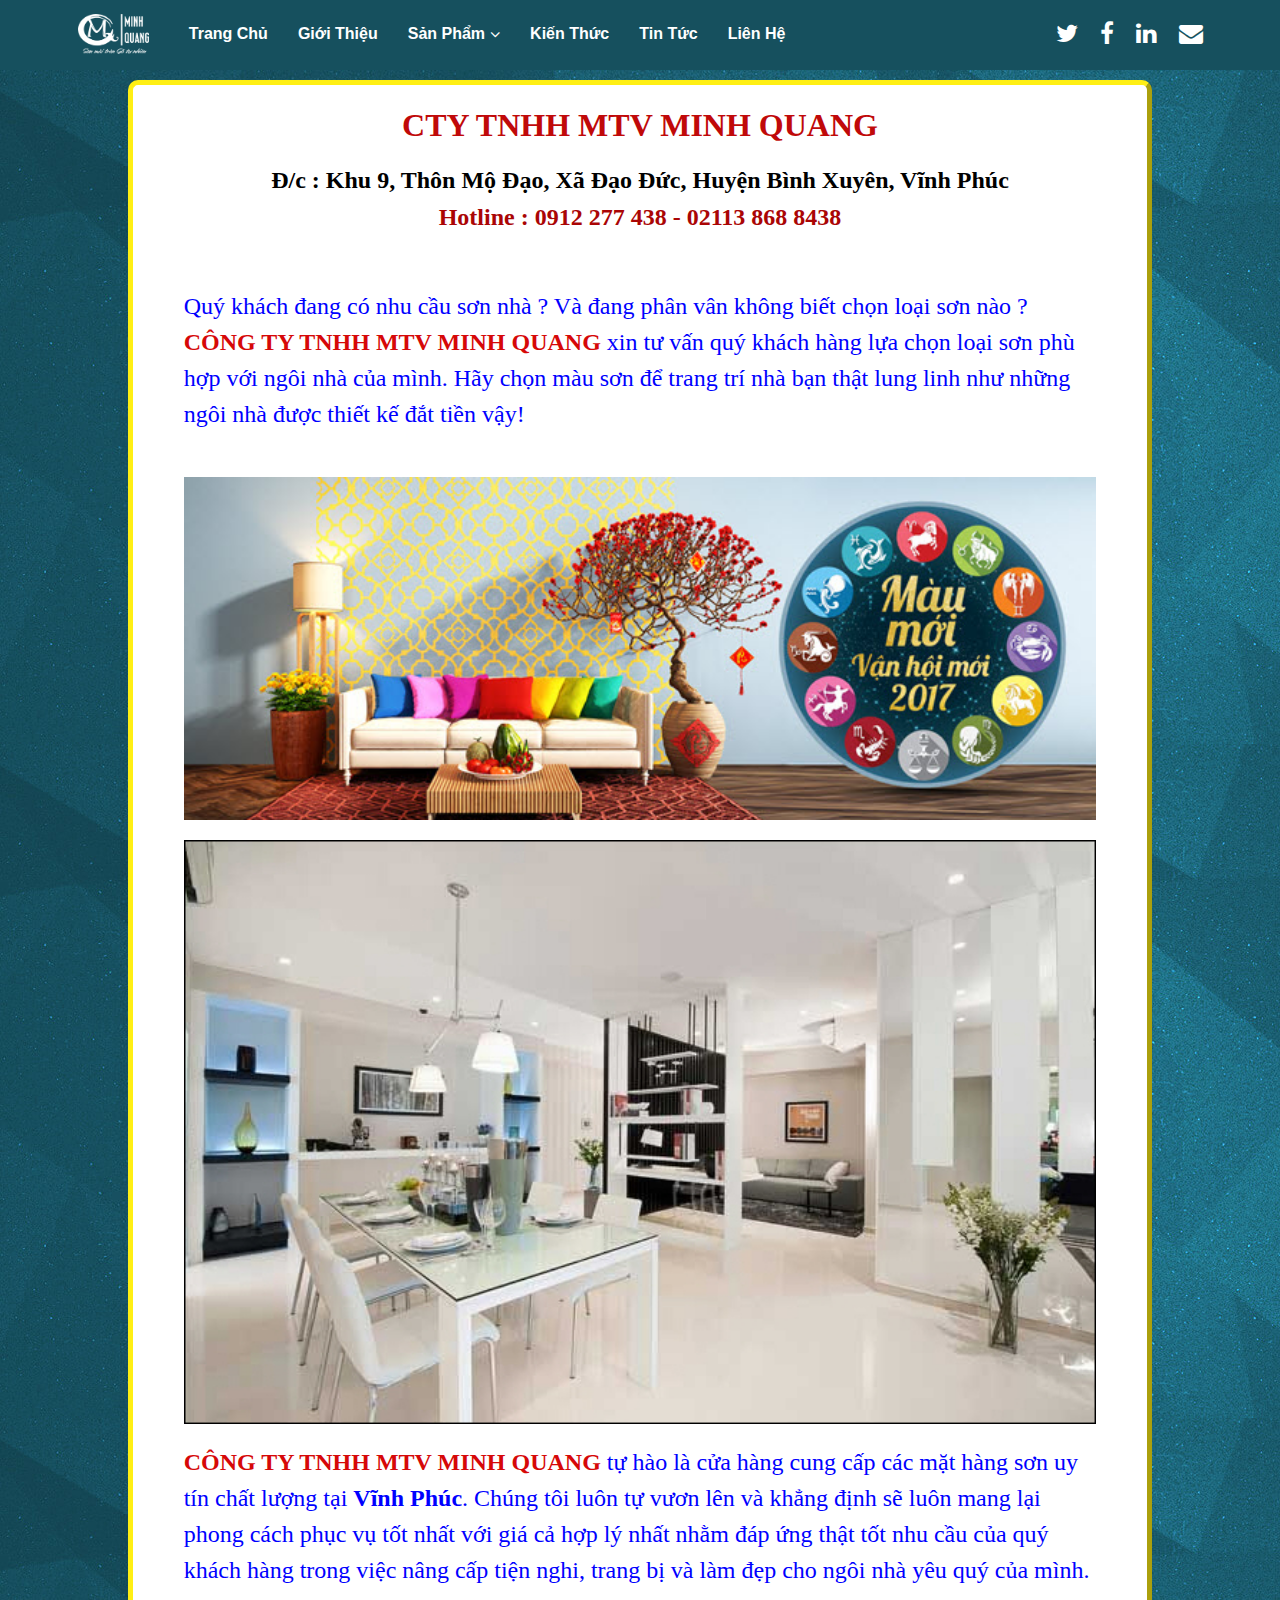
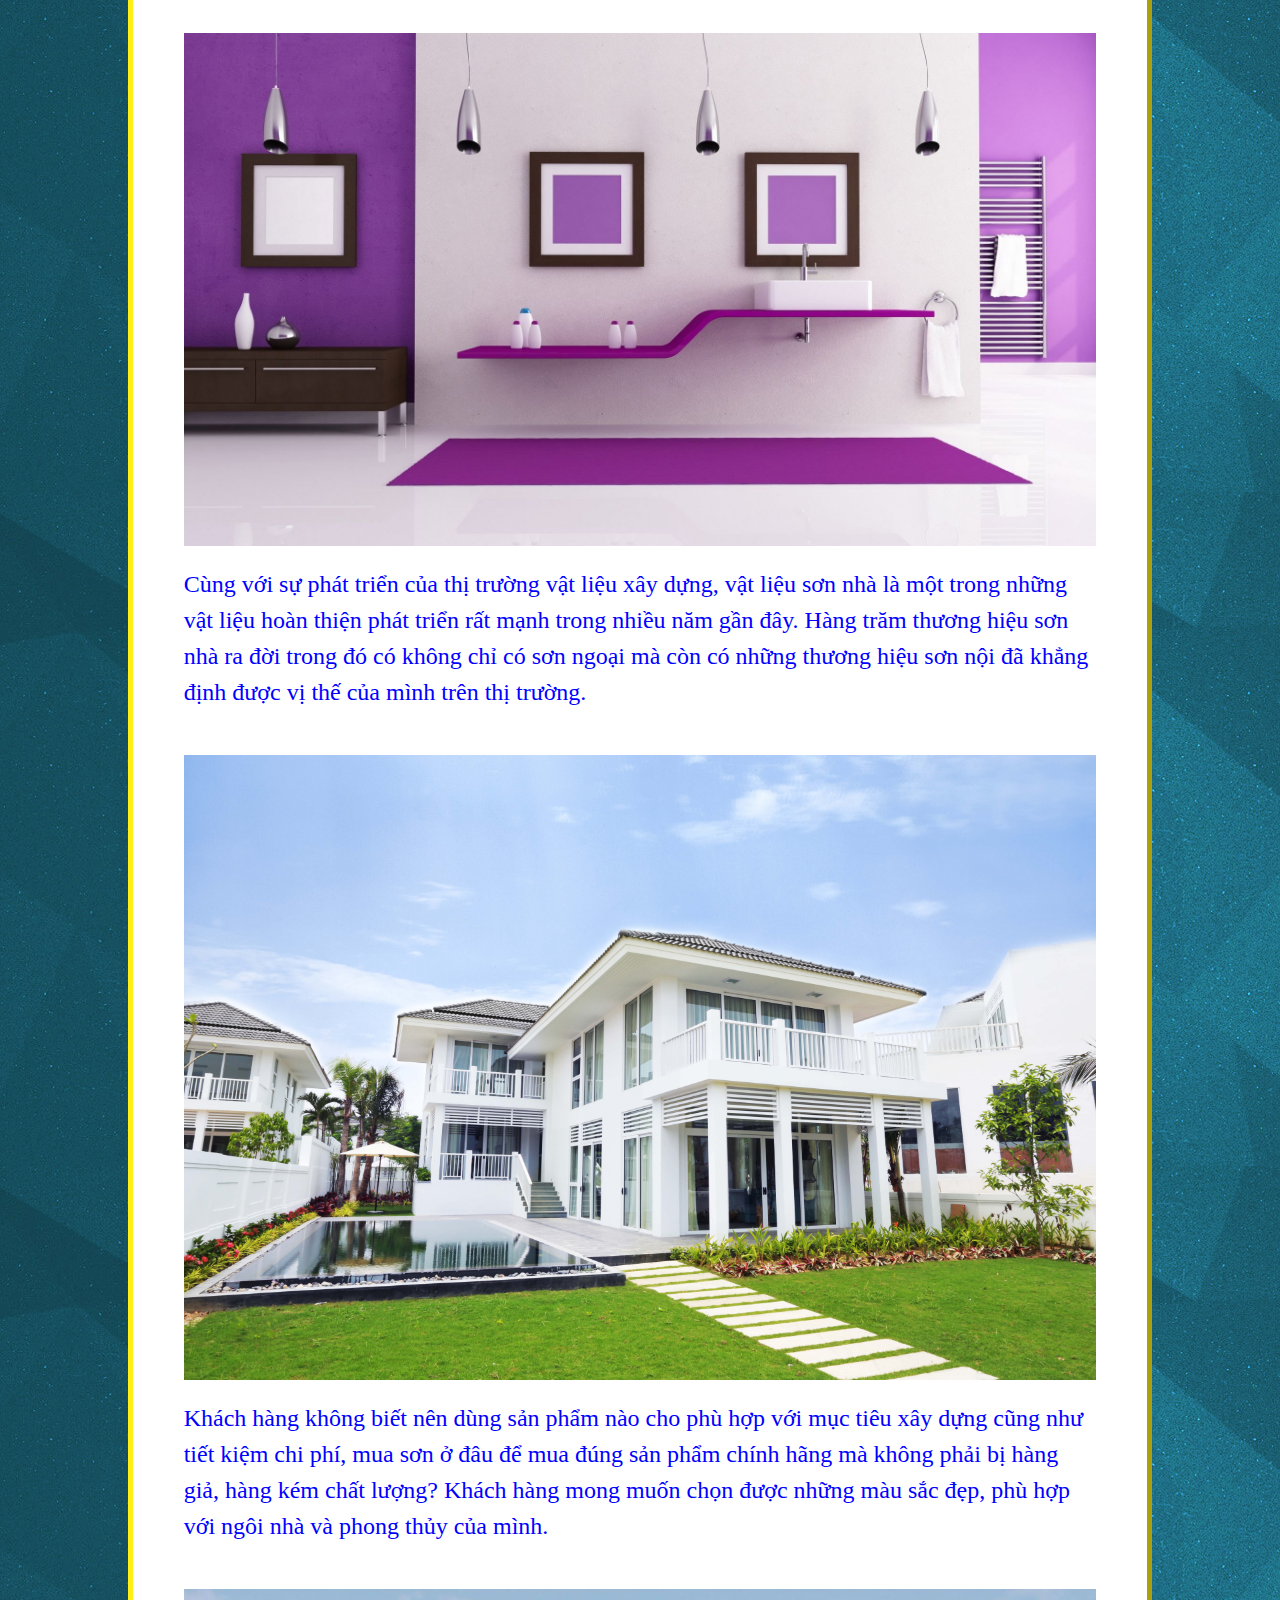
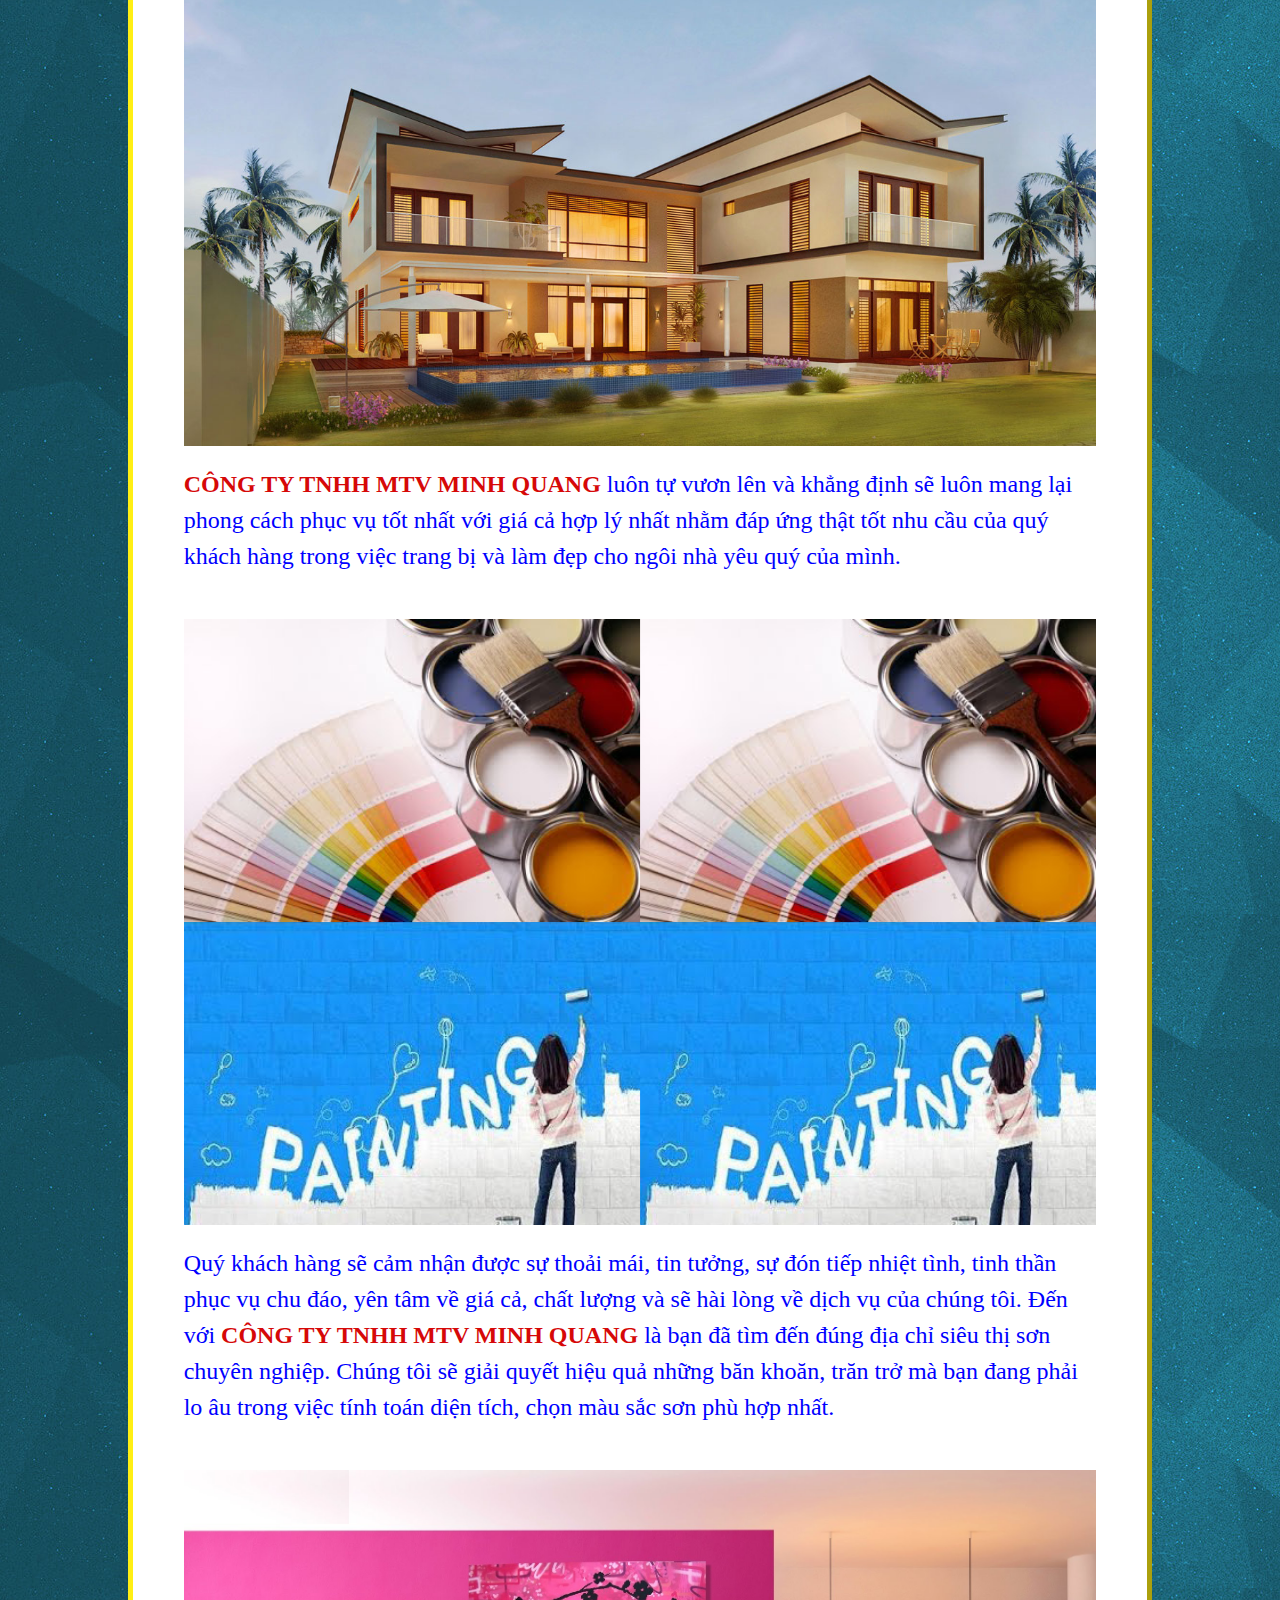
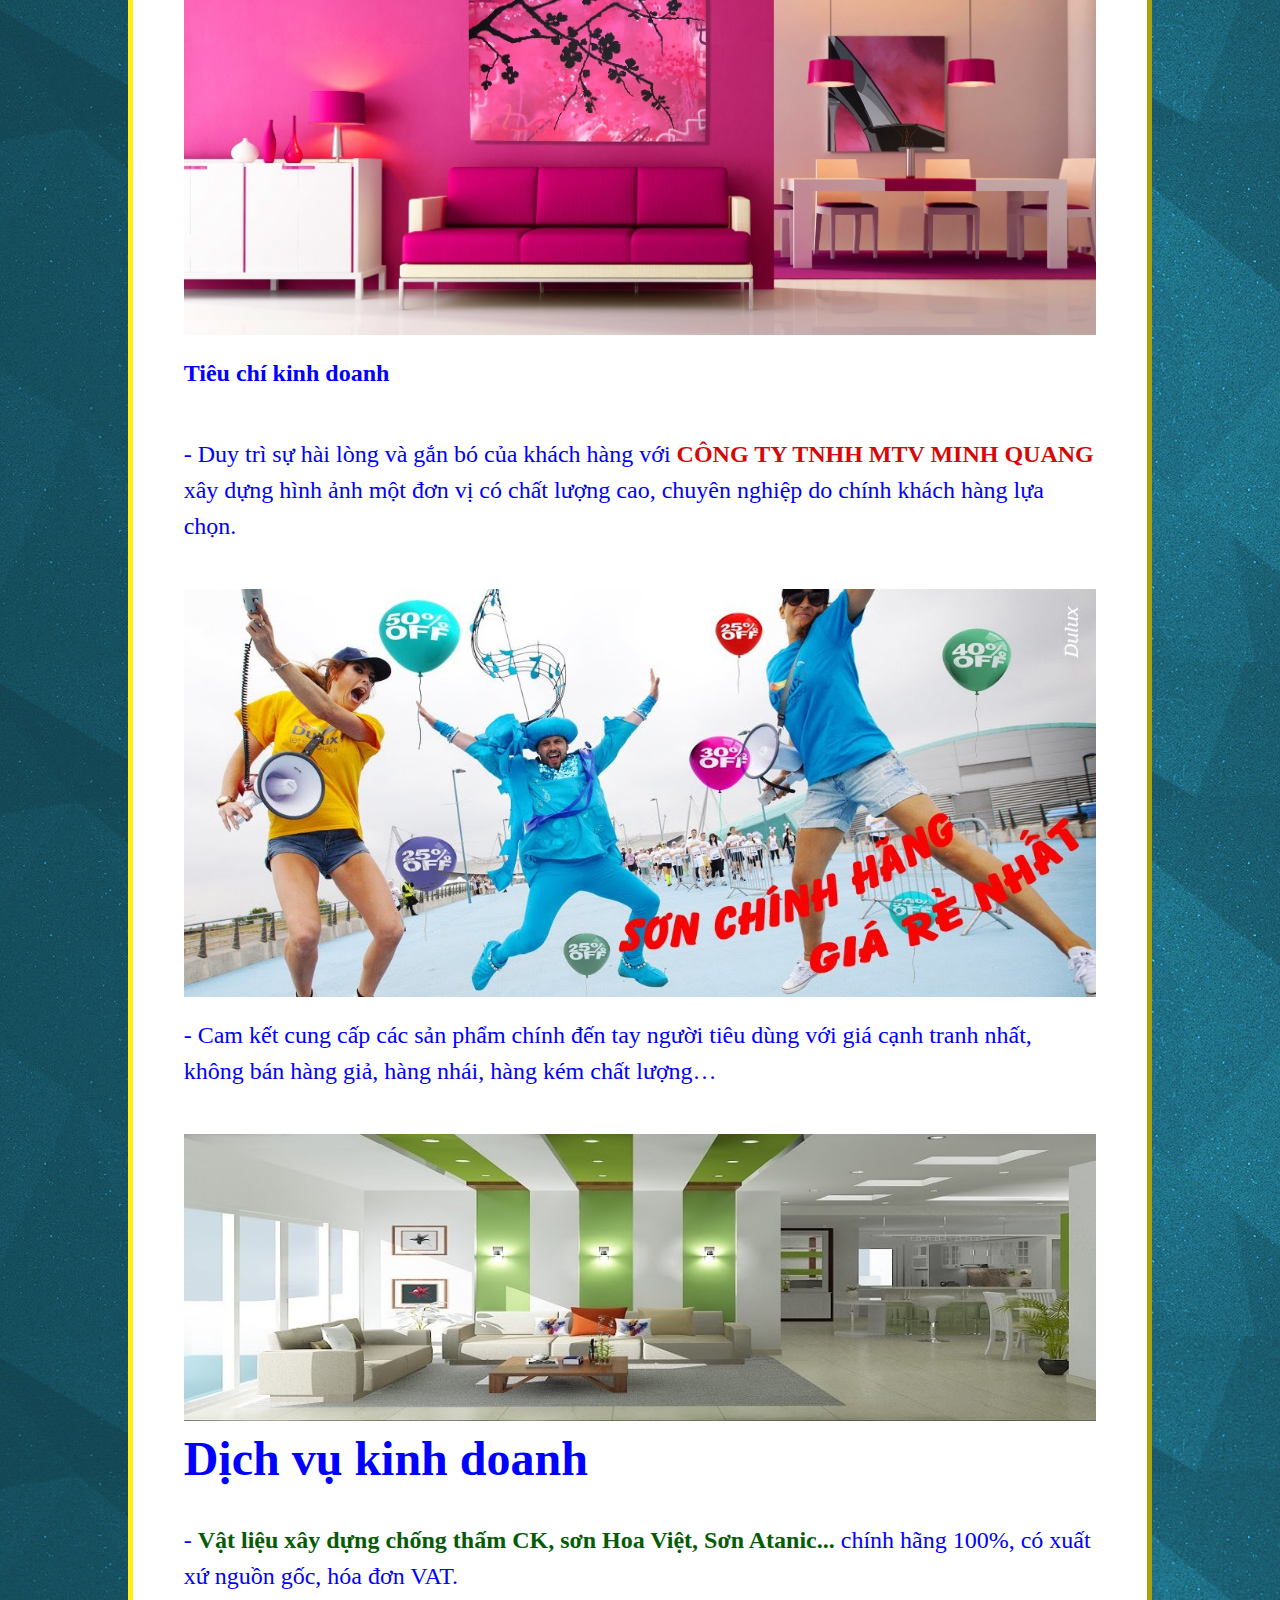
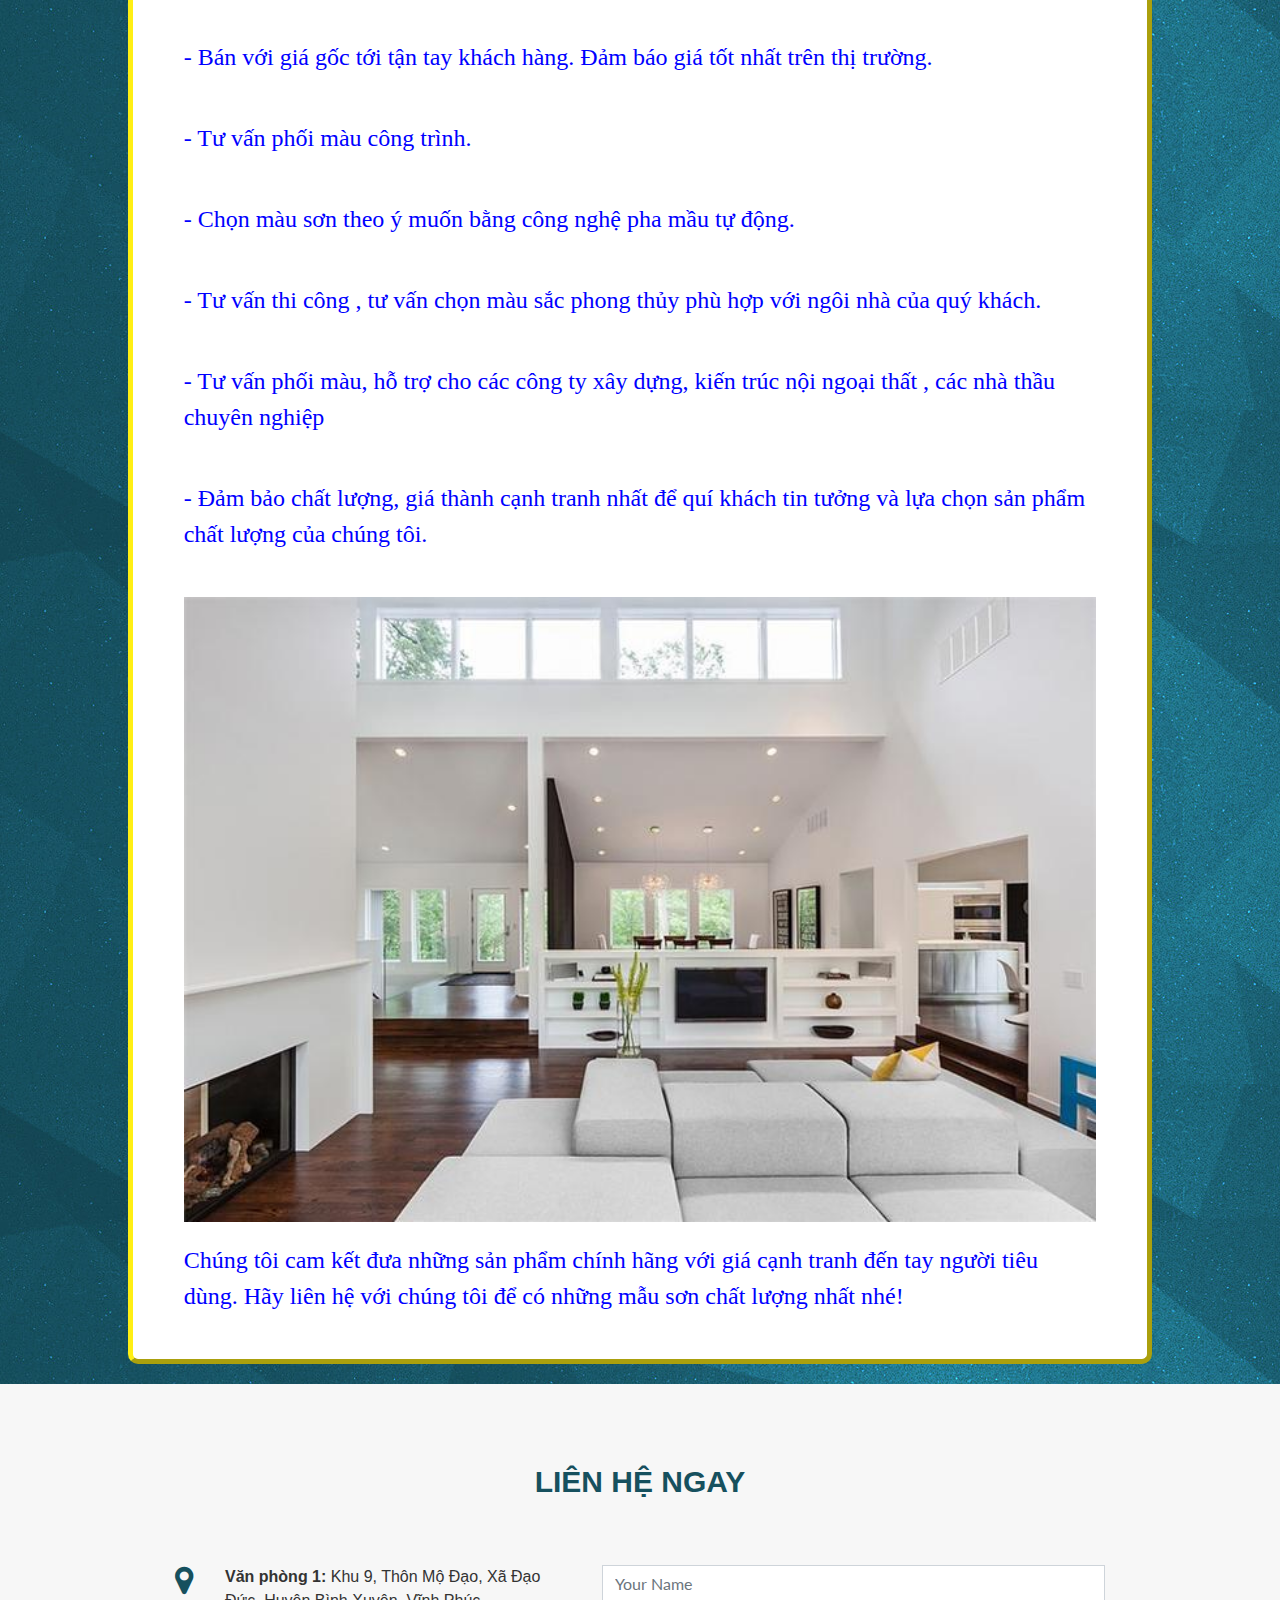
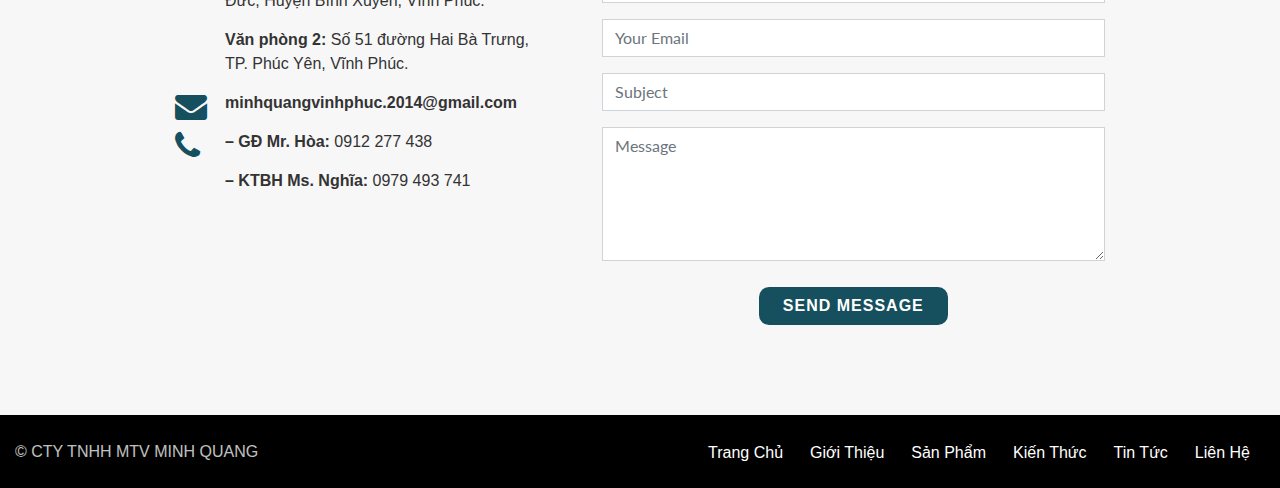
==== about.html @ cf02fd78 "first commit" ====
<!DOCTYPE html>
<html lang="en">

<head>
    <meta charset="utf-8">
    <title>Sơn Minh Quang</title>
    <link rel="shortcut icon" href="img/logo.png">
    <meta content="width=device-width, initial-scale=1.0" name="viewport">
    <meta content="" name="keywords">
    <meta content="" name="description">

    <!-- Facebook Opengraph integration: https://developers.facebook.com/docs/sharing/opengraph -->
    <meta property="og:title" content="">
    <meta property="og:image" content="">
    <meta property="og:url" content="">
    <meta property="og:site_name" content="">
    <meta property="og:description" content="">

    <!-- Twitter Cards integration: https://dev.twitter.com/cards/  -->
    <meta name="twitter:card" content="summary">
    <meta name="twitter:site" content="">
    <meta name="twitter:title" content="">
    <meta name="twitter:description" content="">
    <meta name="twitter:image" content="">

    <!-- Google Fonts -->
    <!-- <link href="https://fonts.googleapis.com/css?family=Raleway:400,500,700|Roboto:400,900" rel="stylesheet"> -->

    <!-- Bootstrap CSS File -->
    <link href="lib/bootstrap/css/bootstrap.min.css" rel="stylesheet">

    <!-- Libraries CSS Files -->
    <link href="lib/font-awesome/css/font-awesome.min.css" rel="stylesheet">


    <!-- Main Stylesheet File -->
    <link href="css/style.css" rel="stylesheet">
    <link rel="stylesheet" type="text/css" href="css/normalize.css" />
    <link rel="stylesheet" type="text/css" href="css/demo.css" />
    <link rel="stylesheet" type="text/css" href="css/component.css" />
    <script src="js/modernizr.custom.25376.js"></script>

    <!-- =======================================================
    Theme Name: Bell
    Theme URL: https://bootstrapmade.com/bell-free-bootstrap-4-template/
    Author: BootstrapMade.com
    Author URL: https://bootstrapmade.com
  ======================================================= -->
</head>

<body>
    <!-- Header -->
    <section id="ssheader" style="padding: 0">
        <header id="header">
            <div class="container">

                <div id="logo" class="pull-left" style="padding-left: 5%">
                    <a href="index.html">
                        <img src="img/logo-nav.png" alt="" title="" /></img>
                    </a>
                    <!-- Uncomment below if you prefer to use a text image -->
                    <!--<h1><a href="#hero">Bell</a></h1>-->
                </div>

                <nav id="nav-menu-container">
                    <ul class="nav-menu">
                        <li>
                            <a href="index.html">Trang Chủ</a>
                        </li>
                        <li>
                            <a href="about.html">Giới Thiệu</a>
                        </li>
                        <!-- <li>
                        <a href="#portfolio">Portfolio</a>
                      </li> -->
                        <li class="menu-has-children">
                            <a href="">Sản Phẩm</a>
                            <ul>
                                <li>
                                    <a href="product.html#sika">Sơn Chống Thấm Sika</a>
                                  </li>
                                  <li>
                                    <a href="product.html#sonhv">Sơn Hoa Việt</a>
                                  </li>
                                  <li>
                                    <a href="product.html#sonatanic">Sơn Atanic</a>
                                  </li>
                                <li>
                                    <a href="#">Sơn Mài</a>
                                </li>
                            </ul>
                        </li>
                        <li>
                            <a href="#contact">Kiến Thức</a>
                        </li>
                        <li>
                            <a href="#contact">Tin Tức</a>
                        </li>
                        <li>
                            <a href="#contact">Liên Hệ</a>
                        </li>
                    </ul>
                </nav>
                <!-- #nav-menu-container -->

                <nav class="nav social-nav pull-right d-none d-lg-inline" style="padding-right: 5%">
                    <a href="#">
                        <i class="fa fa-twitter"></i>
                    </a>
                    <a href="#">
                        <i class="fa fa-facebook"></i>
                    </a>
                    <a href="#">
                        <i class="fa fa-linkedin"></i>
                    </a>
                    <a href="#">
                        <i class="fa fa-envelope"></i>
                    </a>
                </nav>
            </div>
        </header>
        <!-- #header -->
    </section>
    <!-- About -->
    <div class="block bg-primary block-pd-lg block-bg-overlay text-center" data-bg-img="img/parallax-bg.jpg" data-settings='{"stellar-background-ratio": 0.6}'
        data-toggle="parallax-bg" style="padding-top: 10px;">
        <div class="container" style="padding: 0 10%">
            <div class="content-about">
                <h1>CTY TNHH MTV MINH QUANG</h1>
                <h3>Đ/c : Khu 9, Thôn Mộ Đạo, Xã Đạo Đức, Huyện Bình Xuyên, Vĩnh Phúc</h3>
                <h3 style="color: rgb(170, 5, 5); font-weight: bold">Hotline : 0912 277 438 - 02113 868 8438</h3>
                <br>
                <br>
                <div style="text-align: left; margin: 0 5%">
                    <p class="about-p">Quý khách đang có nhu cầu sơn nhà ? Và đang phân vân không biết chọn loại sơn nào ?
                        <span class="redcom">CÔNG TY TNHH MTV MINH QUANG</span> xin tư vấn quý khách hàng lựa chọn loại sơn phù hợp với ngôi nhà
                        của mình. Hãy chọn màu sơn để trang trí nhà bạn thật lung linh như những ngôi nhà được thiết kế đắt
                        tiền vậy!
                    </p>
                    <img src="img/about-1.jpg" alt="" width="100%">
                    <img src="img/about-2.jpg" alt="" width="100%">
                    <p class="about-p">
                        <span class="redcom">CÔNG TY TNHH MTV MINH QUANG</span> tự hào là cửa hàng cung cấp các mặt hàng sơn uy tín chất lượng
                        tại
                        <span style="font-weight: bold">Vĩnh Phúc</span>. Chúng tôi luôn tự vươn lên và khẳng định sẽ luôn mang lại phong cách phục vụ tốt
                        nhất với giá cả hợp lý nhất nhằm đáp ứng thật tốt nhu cầu của quý khách hàng trong việc nâng cấp
                        tiện nghi, trang bị và làm đẹp cho ngôi nhà yêu quý của mình.
                    </p>
                    <img src="img/about-3.jpg" alt="" width="100%">
                    <p class="about-p">Cùng với sự phát triển của thị trường vật liệu xây dựng, vật liệu sơn nhà là một trong những vật liệu
                        hoàn thiện phát triển rất mạnh trong nhiều năm gần đây. Hàng trăm thương hiệu sơn nhà ra đời trong
                        đó có không chỉ có sơn ngoại mà còn có những thương hiệu sơn nội đã khẳng định được vị thế của m­­ình
                        trên thị trường.
                    </p>
                    <img src="img/about-4.jpg" alt="" width="100%">
                    <p class="about-p">Khách hàng không biết nên dùng sản phẩm nào cho phù hợp với mục tiêu xây dựng cũng như tiết kiệm chi
                        phí, mua sơn ở đâu để mua đúng sản phẩm chính hãng mà không phải bị hàng giả, hàng kém chất lượng?
                        Khách hàng mong muốn chọn được những màu sắc đẹp, phù hợp với ngôi nhà và phong thủy của mình.
                    </p>
                    <img src="img/about-5.jpg" alt="" width="100%">
                    <p class="about-p">
                        <span class="redcom">CÔNG TY TNHH MTV MINH QUANG</span> luôn tự vươn lên và khẳng định sẽ luôn mang lại phong cách phục
                        vụ tốt nhất với giá cả hợp lý nhất nhằm đáp ứng thật tốt nhu cầu của quý khách hàng trong việc trang
                        bị và làm đẹp cho ngôi nhà yêu quý của mình.
                    </p>
                    <img src="img/about-6.jpg" alt="" width="100%">
                    <p class="about-p">Quý khách hàng sẽ cảm nhận được sự thoải mái, tin tưởng, sự đón tiếp nhiệt tình, tinh thần phục vụ chu
                        đáo, yên tâm về giá cả, chất lượng và sẽ hài lòng về dịch vụ của chúng tôi. Đến với
                        <span class="redcom">CÔNG TY TNHH MTV MINH QUANG</span> là bạn đã tìm đến đúng địa chỉ siêu thị sơn chuyên nghiệp. Chúng
                        tôi sẽ giải quyết hiệu quả những băn khoăn, trăn trở mà bạn đang phải lo âu trong việc tính toán
                        diện tích, chọn màu sắc sơn phù hợp nhất.
                    </p>
                    <img src="img/about-7.jpg" alt="" width="100%">
                    <p class="about-p" style="font-weight: bold">Tiêu chí kinh doanh</p>
                    <p class="about-p">- Duy trì sự hài lòng và gắn bó của khách hàng với
                        <span class="redcom">CÔNG TY TNHH MTV MINH QUANG</span>
                        xây dựng hình ảnh một đơn vị có chất lượng cao, chuyên nghiệp do chính khách hàng lựa chọn.
                    </p>
                    <img src="img/about-8.jpg" alt="" width="100%">
                    <p class="about-p">- Cam kết cung cấp các sản phẩm chính đến tay người tiêu dùng với giá cạnh tranh nhất, không bán hàng
                        giả, hàng nhái, hàng kém chất lượng…
                    </p>
                    <img src="img/about-9.jpg" alt="" width="100%">
                    <p class="about-p" style="font-weight: bold; font-size: 3em">Dịch vụ kinh doanh</p>
                    <p class="about-p">-
                        <span style="font-weight: bold; color: rgb(5, 92, 5)">Vật liệu xây dựng chống thấm CK, sơn Hoa Việt, Sơn Atanic...</span>
                        chính hãng 100%, có xuất xứ nguồn gốc, hóa đơn VAT.
                    </p>
                    <p class="about-p">- Bán với giá gốc tới tận tay khách hàng. Đảm báo giá tốt nhất trên thị trường.</p>
                    <p class="about-p">- Tư vấn phối màu công trình.</p>
                    <p class="about-p">- Chọn màu sơn theo ý muốn bằng công nghệ pha mầu tự động.</p>
                    <p class="about-p">- Tư vấn thi công , tư vấn chọn màu sắc phong thủy phù hợp với ngôi nhà của quý khách.</p>
                    <p class="about-p">- Tư vấn phối màu, hỗ trợ cho các công ty xây dựng, kiến trúc nội ngoại thất , các nhà thầu chuyên nghiệp</p>
                    <p class="about-p">- Đảm bảo chất lượng, giá thành cạnh tranh nhất để quí khách tin tưởng và lựa chọn sản phẩm chất lượng
                        của chúng tôi.</p>
                    <img src="img/about-10.jpg" alt="" width="100%">
                    <p class="about-p">Chúng tôi cam kết đưa những sản phẩm chính hãng với giá cạnh tranh đến tay người tiêu dùng. Hãy liên
                        hệ với chúng tôi để có những mẫu sơn chất lượng nhất nhé!
                    </p>
                </div>
            </div>
        </div>
    </div>
    <section id="contact">
        <div class="container">
            <div class="row">
                <div class="col-md-12 text-center">
                    <h2 class="section-title">LIÊN HỆ NGAY</h2>
                </div>
            </div>

            <div class="row justify-content-center">
                <div class="col-lg-4 col-md-4">
                    <div class="info">
                        <div>
                            <i class="fa fa-map-marker"></i>
                            <p>
                                <span style="font-weight: bold">Văn phòng 1:</span> Khu 9, Thôn Mộ Đạo, Xã Đạo Đức, Huyện Bình Xuyên, Vĩnh Phúc.</p>
                            <p>
                                <span style="font-weight: bold">Văn phòng 2:</span> Số 51 đường Hai Bà Trưng,
                                <br>TP. Phúc Yên, Vĩnh Phúc.</p>
                        </div>
                        <div>
                            <i class="fa fa-envelope"></i>
                            <p style="font-weight: bold">minhquangvinhphuc.2014@gmail.com</p>
                        </div>
                        <div>
                            <i class="fa fa-phone"></i>
                            <p>
                                <span style="font-weight: bold">– GĐ Mr. Hòa:</span> 0912 277 438</p>
                            <p>
                                <span style="font-weight: bold">– KTBH Ms. Nghĩa:</span> 0979 493 741</p>
                        </div>
                    </div>
                </div>

                <div class="col-lg-5 col-md-8">
                    <div class="form">
                        <div id="sendmessage">Your message has been sent. Thank you!</div>
                        <div id="errormessage"></div>
                        <form action="" method="post" role="form" class="contactForm">
                            <div class="form-group">
                                <input type="text" name="name" class="form-control" id="name" placeholder="Your Name" data-rule="minlen:4" data-msg="Please enter at least 4 chars"
                                />
                                <div class="validation"></div>
                            </div>
                            <div class="form-group">
                                <input type="email" class="form-control" name="email" id="email" placeholder="Your Email" data-rule="email" data-msg="Please enter a valid email"
                                />
                                <div class="validation"></div>
                            </div>
                            <div class="form-group">
                                <input type="text" class="form-control" name="subject" id="subject" placeholder="Subject" data-rule="minlen:4" data-msg="Please enter at least 8 chars of subject"
                                />
                                <div class="validation"></div>
                            </div>
                            <div class="form-group">
                                <textarea class="form-control" name="message" rows="5" data-rule="required" data-msg="Please write something for us" placeholder="Message"></textarea>
                                <div class="validation"></div>
                            </div>
                            <div class="text-center">
                                <button type="submit">Send Message</button>
                            </div>
                        </form>
                    </div>
                </div>
            </div>
        </div>
    </section>

    <footer class="site-footer">
        <div class="bottom">
            <div class="container">
                <div class="row">

                    <div class="col-lg-6 col-xs-12 text-lg-left text-center">
                        <p class="copyright-text">
                            © CTY TNHH MTV MINH QUANG
                        </p>
                    </div>

                    <div class="col-lg-6 col-xs-12 text-lg-right text-center">
                        <ul class="list-inline">
                            <li class="list-inline-item">
                                <a href="index.html">Trang Chủ</a>
                            </li>

                            <li class="list-inline-item">
                                <a href="about.html">Giới Thiệu</a>
                            </li>

                            <li class="list-inline-item">
                                <a href="#features">Sản Phẩm</a>
                            </li>

                            <li class="list-inline-item">
                                <a href="#awards">Kiến Thức</a>
                            </li>

                            <li class="list-inline-item">
                                <a href="#contact">Tin Tức</a>
                            </li>

                            <li class="list-inline-item">
                                <a href="#contact">Liên Hệ</a>
                            </li>
                        </ul>
                    </div>

                </div>
            </div>
        </div>
    </footer>
    <a class="scrolltop" href="#">
        <span class="fa fa-angle-up"></span>
    </a>


    <!-- Required JavaScript Libraries -->
    <script src="lib/jquery/jquery.min.js"></script>
    <script src="lib/jquery/jquery-migrate.min.js"></script>
    <script src="lib/superfish/hoverIntent.js"></script>
    <script src="lib/superfish/superfish.min.js"></script>
    <!-- <script src="lib/tether/js/tether.min.js"></script>
    <script src="lib/stellar/stellar.min.js"></script>
    <script src="lib/bootstrap/js/bootstrap.bundle.min.js"></script>
    <script src="lib/counterup/counterup.min.js"></script>
    <script src="lib/waypoints/waypoints.min.js"></script>
    <script src="lib/easing/easing.js"></script> -->
    <script src="lib/stickyjs/sticky.js"></script>
    <script src="lib/parallax/parallax.js"></script>
    <script src="lib/lockfixed/lockfixed.min.js"></script>

    <!-- Template Specisifc Custom Javascript File -->
    <script src="js/custom.js"></script>
    <script src="js/classie.js"></script>
    <script src="js/menu.js"></script>

    <script src="contactform/contactform.js"></script>

</body>

</html>
---- css/style.css ----
/*
    Theme Name: Bell
    Theme URL: https://bootstrapmade.com/bell-free-bootstrap-4-template/
    Author: BootstrapMade.com
    Author URL: https://bootstrapmade.com
*/

/* Phuc code */
/* Sản phẩm */
.portfolio-item {
  display: block;
  position: relative;
  overflow: hidden;
  max-width: 530px;
  margin: auto auto 1rem;
}

.portfolio-item .caption {
  display: flex;
  height: 100%;
  width: 100%;
  background-color: rgba(33, 37, 41, 0.2);
  position: absolute;
  top: 0;
  bottom: 0;
  z-index: 1;
}

.portfolio-item .caption .caption-content {
  color: #fff;
  margin: auto 2rem 2rem;
}

.portfolio-item .caption .caption-content h2 {
  font-size: 0.8rem;
  text-transform: uppercase;
}

.portfolio-item .caption .caption-content p {
  font-weight: 300;
  font-size: 1.2rem;
}

@media (min-width: 992px) {
  .portfolio-item {
    max-width: none;
    margin: 0;
  }
  .portfolio-item .caption {
    -webkit-transition: -webkit-clip-path 0.25s ease-out, background-color 0.7s;
    -webkit-clip-path: inset(0px);
    clip-path: inset(0px);
  }
  .portfolio-item .caption .caption-content {
    transition: opacity 0.25s;
    margin-left: 5rem;
    margin-right: 5rem;
    margin-bottom: 5rem;
  }
  .portfolio-item img {
    -webkit-transition: -webkit-clip-path 0.25s ease-out;
    -webkit-clip-path: inset(-1px);
    clip-path: inset(-1px);
  }
  .portfolio-item:hover img {
    -webkit-clip-path: inset(2rem);
    clip-path: inset(2rem);
  }
  .portfolio-item:hover .caption {
    background-color: rgba(22, 80, 94, 0.7);
    -webkit-clip-path: inset(2rem);
    clip-path: inset(2rem);
  }
}

.nav-menu li a{
  font-weight: bold;
  font-size: 1em;
}

.img-responsive {
  display: block;
  height: auto;
  max-width: 100%;
}

.bg-service{
  background-color: white;
}

.service-detail{
  padding-top: 15px;
}

.spacer{padding:3em; padding-bottom:0; }

@media (max-width: 1200px) {		
	.spacer{padding: 2em;}
}

@media (max-width: 900px) {
	.spacer {padding: 1.5em 1.5em 0 1.5em;}
}

/*====================================================
                      AWARD
======================================================*/
 
#awards {
  background: rgb(239, 238, 238);
}

#award-box {
  overflow: hidden;
  position: relative;
  padding: 60px 0;
}

#award-box:before {
  content: "";
  width: 1px;
  height: 100%;
  background: #cfcdcd;
  position: absolute;
  top: 0;
  left: 50%;
}

#award-box .award {
  width: 50%;
  clear: both;
  position: relative;
}

#award-box .award:before,
#award-box .award:after {
  content: "";
  display: block;
  clear: both;
}

#award-box .award:first-child:before,
#award-box .award:last-child:before {
  content: "";
  width: 11px;
  height: 11px;
  background: #cfcdcd;
  box-sizing: content-box;
  border: 5px solid #fff;
  box-shadow: 0 0 0 2px #cfcdcd;
  position: absolute;
  top: -54px;
  right: -11px;
  transform: rotate(45deg);
}

#award-box .award:last-child:before {
  top: auto;
  bottom: -54px;
}

#award-box .award:last-child:nth-child(even):before {
  right: auto;
  left: -11px;
}

#award-box .award-icon {
  width: 24px;
  height: 24px;
  background: #fff;
  border: 1px solid #cfcdcd;
  position: absolute;
  top: 17px;
  right: -13px;
  z-index: 1;
  transform: rotate(45deg);
}

#award-box .award-icon:before {
  content: "";
  display: block;
  width: 15px;
  height: 15px;
  background: #fff;
  position: absolute;
  top: 50%;
  left: 50%;
  transform: translate(-50%, -50%);
  transition: background-color 0.2s ease 0s;
}

#award-box .award:hover .award-icon:before {
  background: #f3c300;
}

#award-box .award-content {
  width: 85%;
  padding: 18px 30px;
  background: #16505e;
  text-align: right;
  float: left;
  border: 1px solid transparent;
  position: relative;
  transition: all 0.3s ease 0s;
}

#award-box .award:hover .award-content {
  border: 1px solid #cfcdcd;
}

#award-box .award-content:before {
  content: "";
  display: block;
  width: 14px;
  height: 14px;
  background: #fff;
  border: 1px solid #cfcdcd;
  position: absolute;
  top: 21px;
  right: -7.3px;
  transform: rotate(45deg);
  transition: all 0.2s ease 0s;
}

#award-box .award:hover .award-content:before {
  background: #f3c300;
  border-color: #fff;
}

#award-box .award-content:after {
  content: "";
  width: 11%;
  height: 1px;
  background: #cfcdcd;
  position: absolute;
  top: 28px;
  right: -14%;
}

#award-box .date {
  display: block;
  font-size: 15px;
  font-weight: 600;
  color: #16505e;
  margin: 0 0 8px;
  transition: all 0.3s ease 0s;
}

#award-box .award:hover .date {
  color: #444;
}

#award-box .title {
  font-size: 18px;
  color: #fff;
  margin-top: 0;
  transition: all 0.3s ease 0s;
}

#award-box .award:hover .title {
  color: #f3c300;
}

#award-box .description {
  font-size: 16px;
  color: #777;
  line-height: 28px;
  margin-top: 8px;
}

#award-box .award:nth-child(2n),
#award-box .award:nth-child(2n) .award-content {
  float: right;
  text-align: left;
}

#award-box .award:nth-child(2n) .award-icon {
  right: 0;
  left: -12px;
}

#award-box .award:nth-child(2n) .award-content:before {
  left: -7.3px;
}

#award-box .award:nth-child(2n) .award-content:after {
  left: -14%;
}

@media only screen and (max-width: 767px) {
  #award-box {
      padding-left: 20px;
  }
  #award-box:before {
      left: 20px;
  }
  #award-box .award {
      width: 100%;
  }
  #award-box .award,
  #award-box .award-content {
      float: right;
      padding:5px;
      text-align: left;
  }
  #award-box .award:first-child:before,
  #award-box .award:last-child:nth-child(odd):before {
      right: auto;
      left: -11px;
  }
  #award-box .award-icon {
      right: 0;
      left: -12px;
  }
  #award-box .award-content:before {
      left: -7.3px;
  }
  #award-box .award-content:after {
      left: -14%;
  }
}

.middlehead{
  display: table;
	position: relative;
	background-image: url(../img/cover2.jpg);
	background-size: cover;
	/* padding: 150px 0; */
	color: #fff;
	width: 100%;
	height: 100vh;
}

.middlehead:after {
	content: '';
	z-index: 0;
	position: absolute;
	background: rgba(0, 0, 0, 0.75);
	width: 100%;
	height: 100%;
	left: 0;
	top: 0;
  }
  
  .middlehead .container {
	position: relative;
	z-index: 0;
	text-align: center;
	display: table-cell;
	vertical-align: middle;
	width: 100%;
  }

/* Phuc code */

h1, h2, h3, h4, h5, h6 {
  font-family: "Raleway", Helvetica, Arial, sans-serif;
}

p {
  line-height: 1.55;
  margin-bottom: 5px;
  color: #333;
  font-size: 500;
  font-family: Arial, sans-serif;
}

h1 {
  font-size: 62px;
  font-weight: bold;
  font-family: Arial, Helvetica, sans-serif;
}

h2 {
  font-size: 30px;
  margin-bottom: 65px;
  font-weight: bold;
}

h3 {
  font-size: 24px;
}

h4 {
  font-size: 18px;
}

/* page about */
.content-about{
  background-color: white;
  border-radius: 10px;
  border-style: outset;
  border-width: 5px;
  border-color: rgb(255, 239, 20);
  color: black;
}

.content-about h1{
  color: rgb(192, 9, 9);
  font-family: 'Times New Roman', Times, serif;
}

.content-about h3{
  font-weight: bold;
  font-family: 'Times New Roman', Times, serif;
}

.content-about .about-p{
  color: blue;
  font-size: x-large;
  line-height: 36px;
  font-family: 'Times New Roman', Times, serif;
}

.content-about img{
  display: block;
  margin: auto;
  margin-bottom: 20px;
}

.content-about .redcom{
  color: rgb(214, 8, 8); 
  font-weight: bold;
}

/* page about */

/* ==================================================
  General
  ================================================== */
a {
  -webkit-transition: 0.5s;
  -o-transition: 0.5s;
  transition: 0.5s;
}

/* ==================================================
  Elements
  ================================================== */
.btn {
  background-color: #16505e;
  font-family: "Roboto", Helvetica, Arial, sans-serif;
  font-weight: 800;
  color: #fff;
  padding: 15px 45px;
  border-radius: 50px;
}

.btn:hover {
  background-color: #E04F00;
  color: #fff;
}

.btn:focus {
  color: #fff;
}

.btn-ghost {
  border: 3px solid #fff;
  background-color: transparent;
}

.btn-ghost:hover {
  background-color: #fff;
  color: #16505e;
}

section {
  padding: 5vh 0;
}

.card {
  position: relative;
  padding: 0;
  border: 0;
  border-radius: 0;
  margin: 0;
  overflow: hidden;
}

a:hover {
  text-decoration: none !important;
}

.scrolltop {
  display: none;
  position: fixed;
  bottom: 15px;
  right: 15px;
  width: 42px;
  height: 42px;
  border-radius: 50%;
  background: #16505e;
  color: #fff;
  text-align: center;
  font-size: 24px;
}

.scrolltop:hover, .scrolltop:active, .scrolltop:focus {
  color: #fff !important;
  opacity: .75;
}

/* ==================================================
  Header Styling
================================================== */
#header {
  background: #16505e;
  height: 70px;
}

#header #logo {
  margin: 14px 25px 0 0;
}

#header #logo h1 {
  font-size: 36px;
  margin: 0;
  padding: 2px 0;
  line-height: 1;
  font-family: "Raleway", Helvetica, Arial, sans-serif;
  font-weight: 700;
  letter-spacing: 3px;
  text-transform: uppercase;
}

#header #logo h1 a, #header #logo h1 a:hover {
  color: #fff;
}

#header #logo img {
  padding: 0;
  margin: 0;
  max-height: 40px;
}

@media (max-width: 768px) {
  #header {
    height: 50px;
  }
  #header #logo {
    margin: 10px 0 0 0;
  }
  #header #logo h1 {
    padding: 2px 0;
    font-size: 26px;
  }
  #header #logo img {
    max-height: 30px;
  }
}

#header .social-nav {
  margin-top: 15px;
}

#header .social-nav a {
  font-size: 24px;
  margin-left: 15px;
  color: #fff;
}

#header .social-nav a:hover {
  color: rgba(255, 255, 255, 0.75);
}

/*--------------------------------------------------------------
# Navigation Menu
--------------------------------------------------------------*/
/* Nav Menu Essentials */
.nav-menu, .nav-menu * {
  margin: 0;
  padding: 0;
  list-style: none;
}

.nav-menu ul {
  position: absolute;
  display: none;
  top: 100%;
  left: 0;
  z-index: 99;
}

.nav-menu li {
  position: relative;
  white-space: nowrap;
}

.nav-menu > li {
  float: left;
}

.nav-menu li:hover > ul,
.nav-menu li.sfHover > ul {
  display: block;
}

.nav-menu ul ul {
  top: 0;
  left: 100%;
}

.nav-menu ul li {
  min-width: 180px;
}

/* Nav Menu Arrows */
.sf-arrows .sf-with-ul {
  padding-right: 30px;
}

.sf-arrows .sf-with-ul:after {
  content: "\f107";
  position: absolute;
  right: 15px;
  font-family: FontAwesome;
  font-style: normal;
  font-weight: normal;
}

.sf-arrows ul .sf-with-ul:after {
  content: "\f105";
}

/* Nav Meu Container */
#nav-menu-container {
  margin: 0;
}

@media (max-width: 768px) {
  #nav-menu-container {
    display: none;
  }
}

/* Nav Meu Styling */
.nav-menu a {
  padding: 22px 15px 18px 15px;
  text-decoration: none;
  display: inline-block;
  color: #fff;
  font-family: "Roboto", Helvetica, Arial, sans-serif;
  font-weight: 300;
  font-size: 15px;
  outline: none;
}

.nav-menu a:hover, .nav-menu li:hover > a, .nav-menu .menu-active > a {
  color: rgba(255, 255, 255, 0.75);
}

.nav-menu ul {
  margin: 4px 0 0 15px;
  -webkit-box-shadow: 0px 0px 1px 1px rgba(0, 0, 0, 0.08);
  box-shadow: 0px 0px 1px 1px rgba(0, 0, 0, 0.08);
}

.nav-menu ul li {
  background: #fff;
  border-top: 1px solid #f4f4f4;
}

.nav-menu ul li:first-child {
  border-top: 0;
}

.nav-menu ul li:hover {
  background: #16505e;
  -webkit-transition: 0.3s;
  -o-transition: 0.3s;
  transition: 0.3s;
}

.nav-menu ul li a {
  color: #333;
  -webkit-transition: none;
  -o-transition: none;
  transition: none;
  padding: 10px 15px;
}

.nav-menu ul li a:hover {
  color: #fff;
}

.nav-menu ul ul {
  margin: 0;
}

/* Mobile Nav Toggle */
#mobile-nav-toggle {
  position: fixed;
  right: 0;
  top: 0;
  z-index: 999;
  margin: 8px 10px 0 0;
  border: 0;
  background: none;
  font-size: 24px;
  display: none;
  -webkit-transition: all 0.4s;
  -o-transition: all 0.4s;
  transition: all 0.4s;
  outline: none;
  cursor: pointer;
}

#mobile-nav-toggle i {
  color: #fff;
}

@media (max-width: 768px) {
  #mobile-nav-toggle {
    display: inline;
  }
}

/* Mobile Nav Styling */
#mobile-nav {
  position: fixed;
  top: 0;
  padding-top: 18px;
  bottom: 0;
  z-index: 998;
  background: rgba(0, 0, 0, 0.9);
  left: -260px;
  width: 260px;
  overflow-y: auto;
  -webkit-transition: 0.4s;
  -o-transition: 0.4s;
  transition: 0.4s;
}

#mobile-nav ul {
  padding: 0;
  margin: 0;
  list-style: none;
}

#mobile-nav ul li {
  position: relative;
}

#mobile-nav ul li a {
  color: #fff;
  font-size: 16px;
  overflow: hidden;
  padding: 10px 22px 10px 15px;
  position: relative;
  text-decoration: none;
  width: 100%;
  display: block;
  outline: none;
}

#mobile-nav ul li a:hover {
  color: #fff;
}

#mobile-nav ul li li {
  padding-left: 30px;
}

#mobile-nav ul .menu-has-children i {
  position: absolute;
  right: 0;
  z-index: 99;
  padding: 15px;
  cursor: pointer;
  color: #fff;
}

#mobile-nav ul .menu-has-children i.fa-chevron-up {
  color: #16505e;
}

#mobile-nav ul .menu-item-active {
  color: #16505e;
}

#mobile-body-overly {
  width: 100%;
  height: 100%;
  z-index: 997;
  top: 0;
  left: 0;
  position: fixed;
  background: rgba(0, 0, 0, 0.6);
  display: none;
}

/* Mobile Nav body classes */
body.mobile-nav-active {
  overflow: hidden;
}

body.mobile-nav-active #mobile-nav {
  left: 0;
}

body.mobile-nav-active #mobile-nav-toggle {
  color: #fff;
}

/* ==================================================
  Stats Styling
================================================== */
.stats-row {
  margin-top: 65px;
}

.stats-col .circle {
  display: inline-block;
  width: 160px;
  height: 160px;
  font-family: "Raleway", Helvetica, Arial, sans-serif;
  font-weight: 500;
  color: #666;
  border: 6px solid #16505e;
  border-radius: 50%;
  padding: 55px 25px 0 25px;
  position: relative;
}

.stats-col .circle .stats-no {
  color: #fff;
  width: 70px;
  height: 70px;
  line-height: 70px;
  top: -25px;
  right: -15px;
  font-family: "Raleway", Helvetica, Arial, sans-serif;
  font-size: 18px;
  background-color: #E04F00;
  position: absolute;
  border-radius: 50%;
  font-weight: 700;
}

/* ==================================================
  Parallax Styling
  ================================================== */
.block {
  color: #fff;
  height: auto;
  overflow: hidden;
  padding-top: 85px;
  padding-bottom: 20px;
}

.block h2 {
  text-transform: uppercase;
  margin-bottom: 15px;
}

.block p {
  color: #fff;
  margin-bottom: 45px;
}

/* ==================================================
  Features Styling
  ================================================== */
.features {
  padding-bottom: 45px;
}

.features h2 {
  color: #16505e;
}

.feature-col {
  display: table;
  padding-bottom: 45px;
}

.feature-col > div > div {
  display: table-cell;
  vertical-align: middle;
}

.feature-col > div > div:last-child {
  /* padding-left: 20px; */
}

.feature-col .feature-icon {
  width: 70px;
  height: 70px;
  margin-bottom: 15px;
  background: #16505e;
  color: #fff;
  font-size: 24px;
  text-align: center;
  line-height: 70px;
  border-radius: 50%;
  display: inline-block;
}

.feature-col h3 {
  color: #16505e;
}

.feature-col p {
  font-family: "Roboto", Helvetica, Arial, sans-serif;
  font-size: 14px;
  color: #999;
}

/* ==================================================
  Call-to-action Styling
  ================================================== */
.cta {
  background-color: #16505e;
  padding: 25px 0;
}

.cta h2 {
  margin-bottom: 5px;
}

.cta h2,
.cta p {
  color: #fff;
}

.cta p {
  margin-bottom: 0;
  opacity: .75;
}

.cta .btn-ghost {
  position: relative;
  top: 13px;
}

/* ==================================================
  Portfolio Styling
  ================================================== */
/* .portfolio {
  background-color: #edf6ff;
  padding-bottom: 0;
}

.portfolio h2 {
  color: #16505e;
  margin-bottom: 25px;
}

.portfolio-grid {
  margin-top: 65px;
}

.portfolio-grid .row {
  margin: 0;
}

.portfolio-grid .row > div {
  padding: 0;
}

.portfolio-grid .row > div .card img {
  width: 100%;
}

.portfolio-grid .row > div .card .portfolio-over {
  position: absolute;
  display: table-cell;
  vertical-align: middle;
  width: 100%;
  height: 100%;
  background: rgba(0, 0, 0, 0.8);
  top: 0;
  left: 0;
  text-align: center;
  opacity: 0;
  visibility: hidden;
  -webkit-transition: all 0.3s ease;
  -moz-transition: all 0.3s ease;
  -o-transition: all 0.3s ease;
  transition: all 0.3s ease;
}

.portfolio-grid .row > div .card .portfolio-over > div {
  position: relative;
  top: 50%;
  -webkit-transform: translateY(-50%);
  -ms-transform: translateY(-50%);
  transform: translateY(-50%);
}

.portfolio-grid .row > div .card .portfolio-over .card-title {
  color: #fff;
  font-size: 30px;
}

.portfolio-grid .row > div .card .portfolio-over .card-text {
  color: #fff;
  opacity: .75;
  padding: 0 45px;
}

.portfolio-grid .row > div .card:hover .portfolio-over {
  opacity: 1;
  visibility: visible;
} */

/* ==================================================
  Team Styling
  ================================================== */
.team h2 {
  color: #16505e;
}

.team .col-sm-3 {
  padding: 0;
}

.team .card > a {
  display: block;
}

.team .card img {
  width: 100%;
}

.team .card h4 {
  color: #fff;
  text-transform: uppercase;
}

.team .card p {
  font-size: 11px;
  color: #fff;
  opacity: .75;
  margin: 0;
  padding: 0 35px;
}

.team .card .social-nav {
  margin-bottom: 45px;
}

.team .card .social-nav a {
  color: #fff;
  font-size: 16px;
  margin: 0 4px;
}

.team .card .social-nav a:hover {
  opacity: .75;
}

.team .card:hover .team-over {
  opacity: 1;
  visibility: visible;
}

.team .card:hover .card-title-wrap {
  background-color: #16505e;
}

.team .card:hover .card-title-wrap .card-title, .team .card:hover .card-title-wrap .card-text {
  color: #fff;
}

.team .team-over {
  padding-top: 45px;
  position: absolute;
  width: 100%;
  height: 100%;
  background: rgba(0, 0, 0, 0.8);
  top: 0;
  left: 0;
  text-align: center;
  opacity: 0;
  visibility: hidden;
  -webkit-transition: all 0.3s ease;
  -moz-transition: all 0.3s ease;
  -o-transition: all 0.3s ease;
  transition: all 0.3s ease;
}

.team .card-title-wrap {
  padding: 15px 25px;
  position: relative;
  z-index: 9;
  background-color: #fff;
}

.team .card-title-wrap .card-title, .team .card-title-wrap .card-text {
  font-family: "Raleway", Helvetica, Arial, sans-serif;
  display: block;
  margin: 0;
}

.team .card-title-wrap .card-title {
  font-size: 24px;
  color: #333;
}

.team .card-title-wrap .card-text {
  font-size: 18px;
  color: #999;
}

/* ==================================================
  Contact Section
  ================================================== */
#contact {
  background: #f7f7f7;
  padding: 80px 0;
}

#contact h2 {
  font-family: "Raleway", Helvetica, Arial, sans-serif;
  color: #16505e;
}

#contact .info i {
  font-size: 32px;
  color: #16505e;
  float: left;
}

#contact .info p {
  padding: 0 0 10px 50px;
  line-height: 24px;
}

#contact .form #sendmessage {
  color: #16505e;
  border: 1px solid #16505e;
  display: none;
  text-align: center;
  padding: 15px;
  font-weight: 600;
  margin-bottom: 15px;
}

#contact .form #errormessage {
  color: red;
  display: none;
  border: 1px solid red;
  text-align: center;
  padding: 15px;
  font-weight: 600;
  margin-bottom: 15px;
}

#contact .form #sendmessage.show, #contact .form #errormessage.show, #contact .form .show {
  display: block;
}

#contact .form .validation {
  color: red;
  display: none;
  margin: 0 0 20px;
  font-weight: 400;
  font-size: 13px;
}

#contact .form input, #contact .form textarea {
  border-radius: 0;
  -webkit-box-shadow: none;
  box-shadow: none;
}

#contact .form button[type="submit"] {
  background: #16505e;
  border: 0;
  padding: 10px 24px;
  color: #fff;
  -webkit-transition: 0.4s;
  -o-transition: 0.4s;
  transition: 0.4s;
}

#contact .form button[type="submit"]:hover {
  background: #23c2e1;
}

/* ==================================================
  Footer Styling
  ================================================== */
.site-footer {
  background-color: #111;
  padding: 0;
}

.site-footer h2, .site-footer p {
  color: #fff;
}

.site-footer p {
  opacity: .75;
  line-height: 2.0925;
}

.site-footer h2,
.site-footer .btn {
  margin-bottom: 25px;
}

.site-footer .social-nav a {
  color: #fff;
  opacity: .25;
}

.site-footer .social-nav a:hover {
  opacity: 1;
}

.site-footer .bottom {
  background-color: #000;
  padding: 20px 0;
}

.site-footer .bottom .list-inline, .site-footer .bottom p {
  margin: 0;
}

.site-footer .bottom .list-inline {
  position: relative;
  top: 5px;
}

.site-footer .bottom .list-inline a {
  color: #fff;
  font-family: "Roboto", Helvetica, Arial, sans-serif;
  margin-right: 15px;
}

.site-footer .bottom .list-inline a:hover {
  color: #16505e;
}

.site-footer .credits {
  color: #ddd;
}

.site-footer .credits a {
  color: #16505e;
}

/* ==================================================
  Responsive Styling
  ================================================== */
@media (max-width: 61.9em) {
  section,
  .block,
  .cta {
    padding: 35px 0;
  }
  .features {
    padding-bottom: 5px;
  }
  p,
  .block p {
    margin: 0;
  }
  .hero-brand {
    margin-bottom: 35px;
  }
  .tagline {
    margin: 35px 0;
  }
  h1 {
    font-size: 32px;
    margin: 0;
  }
  h2,
  .tagline {
    font-size: 24px;
  }
  h2 {
    margin-bottom: 25px;
  }
  h3 {
    font-size: 14px;
  }
  .hero {
    padding: 75px 0;
  }
  .stats-col {
    margin-bottom: 25px;
  }
  .block {
    height: auto;
  }
  .feature-col {
    padding-bottom: 30px;
  }
  .portfolio-grid .card h3.card-title {
    font-size: 18px !important;
  }
  .portfolio-grid .card .card-text {
    font-size: 13px;
  }
  .team .team-over {
    padding-top: 20px;
  }
  .team .card .social-nav {
    margin-bottom: 15px;
    padding: 0;
  }
  .site-footer .social-nav {
    margin-bottom: 35px;
  }
  .site-footer .list-inline {
    text-align: center;
    padding-bottom: 15px;
  }
  .site-footer .list-inline li {
    display: inline-block;
  }
}

@media (max-width: 767px) {
  .block {
    padding-left: 30px;
    padding-right: 30px;
  }
}
---- css/demo.css ----
@import url(http://fonts.googleapis.com/css?family=Lato:300,400,700);
@font-face {
	font-weight: normal;
	font-style: normal;
	font-family: 'codropsicons';
	src:url('../fonts/codropsicons/codropsicons.eot');
	src:url('../fonts/codropsicons/codropsicons.eot?#iefix') format('embedded-opentype'),
		url('../fonts/codropsicons/codropsicons.woff') format('woff'),
		url('../fonts/codropsicons/codropsicons.ttf') format('truetype'),
		url('../fonts/codropsicons/codropsicons.svg#codropsicons') format('svg');
}

*, *:after, *:before { -webkit-box-sizing: border-box; -moz-box-sizing: border-box; box-sizing: border-box; }

/* code new */

/* ==================================================
  Hero Styling
================================================== */
/* .hero {
	display: table;
	position: relative;
	background-image: url(../img/cover.jpg);
	background-size: cover;
	padding: 150px 0;
	color: #fff;
	width: 100%;
	height: 100vh;
  }
  
  .hero:after {
	content: '';
	z-index: 0;
	position: absolute;
	background: rgba(0, 0, 0, 0.75);
	width: 100%;
	height: 100%;
	left: 0;
	top: 0;
  }
  
  .hero .container {
	position: relative;
	z-index: 1;
	text-align: center;
	display: table-cell;
	vertical-align: middle;
	width: 100%;
  } */

/* code new */


body {
	background: #ddd;
	color: #5a5350;
	font-weight: 300;
	font-family: 'Lato', Calibri, Arial, sans-serif;
	overflow-y: scroll;
	overflow-x: hidden;
}

a {
	text-decoration: none;
	color: #fff;
	outline: none;
}

a:hover, a:focus {
	color: #e86a32;
	outline: none;
}

/* Clearfix hack by Nicolas Gallagher: http://nicolasgallagher.com/micro-clearfix-hack/ */
.clearfix:before,
.clearfix:after {
	display: table;
	content: " ";
}

.clearfix:after {
	clear: both;
}

.codrops-header,
.codrops-top {
	font-family: 'Lato', Arial, sans-serif;
}

.codrops-header {
	margin: 0 auto 3em;
	padding: 3em;
	text-align: center;
}

.codrops-header h1 {
	margin: 0;
	font-weight: 300;
	font-size: 4em;
	line-height: 1.3;
	font-family: Arial, Helvetica, sans-serif;
	/* font-weight: bold; */
}

.codrops-header h2 {
	margin: 0;
	font-weight: 300;
	font-size: 2em;
	line-height: 1.3;
	font-family: Arial, Helvetica, sans-serif;
	/* font-weight: bold; */
}

.codrops-header span {
	display: block;
	padding: 0 0 0.6em 0.1em;
	font-size: 60%;
	color: #aca89a;
}

/* To Navigation Style */
.codrops-top {
	width: 100%;
	text-transform: uppercase;
	font-size: 0.69em;
	line-height: 2.2;
	font-weight: 700;
	background: rgba(255,255,255,0.3);
}

.codrops-top a {
	display: inline-block;
	padding: 0 1em;
	text-decoration: none;
	letter-spacing: 0.1em;
}

.codrops-top a:hover {
	background: rgba(255,255,255,0.4);
	color: #333;
}

.codrops-top span.right {
	float: right;
}

.codrops-top span.right a {
	display: block;
	float: left;
}

.codrops-icon:before {
	margin: 0 4px;
	text-transform: none;
	font-weight: normal;
	font-style: normal;
	font-variant: normal;
	font-family: 'codropsicons';
	line-height: 1;
	speak: none;
	-webkit-font-smoothing: antialiased;
}

.codrops-icon-drop:before {
	content: "\e001";
}

.codrops-icon-prev:before {
	content: "\e004";
}

.main {
	max-width: 69em;
	margin: 0 auto;
}

.column {
	float: left;
	width: 50%;
	padding: 0 2em;
	min-height: 300px;
	position: relative;
	text-align: right;
}

.column:nth-child(2) {
	box-shadow: -1px 0 0 rgba(0,0,0,0.1);
	text-align: left;
}

.column p {
	font-weight: 300;
	font-size: 2em;
	padding: 0 0 0.5em;
	margin: 0;
	line-height: 1.5;
}

.codrops-demos a,
button {
	border: none;
	padding: 0.6em 1.2em;
	background: #a9a9a9;
	color: #fff;
	font-family: 'Lato', Calibri, Arial, sans-serif;
	font-size: 1em;
	letter-spacing: 1px;
	text-transform: uppercase;
	cursor: pointer;
	display: inline-block;
	margin: 10px;
	border-radius: 10px;
	font-weight: 400;
	outline: none;
}

.codrops-demos a:hover,
.codrops-demos a:active,
.codrops-demos a.current-demo {
	background: #777;
}

button {
	font-size: 100%;
	background: #bc3b0b;
	font-weight: bold;
	font-family: Arial, Helvetica, sans-serif;
}

button:hover,
button:active {
	background: #e86a32;
}

.related {
	text-align: center;
	font-size: 1.5em;
	margin-top: 3em;
	clear: both;
	padding: 3em 0;
}

.related a {
	font-weight: 700;
	font-size: 0.9em;
}

@media screen and (max-width: 46.0625em) {

	.codrops-header {
		margin-bottom: 0;
		padding-bottom: 1em;
	}

	.column {
		width: 100%;
		min-width: auto;
		min-height: 0;
		padding: 2em; 
		text-align: center;
	}

	.column p {
		font-size: 1.5em;
	}

	.column:nth-child(2) {
		text-align: center;
		box-shadow: 0 -1px 0 rgba(0,0,0,0.1);
	}
}

@media screen and (max-width: 25em) {

	.codrops-header {
		font-size: 80%;
	}

	.codrops-top {
		font-size: 120%;
	}

	.codrops-icon span {
		display: none;
	}

}
---- css/component.css ----
@font-face {
	font-family: 'typicons';
	src:url('../fonts/typicons/typicons.eot');
	src:url('../fonts/typicons/typicons.eot?#iefix') format('embedded-opentype'),
		url('../fonts/typicons/typicons.ttf') format('truetype'),
		url('../fonts/typicons/typicons.woff') format('woff'),
		url('../fonts/typicons/typicons.svg#typicons') format('svg');
	font-weight: normal;
	font-style: normal;
}

html, body, .perspective {
	width: 100%;
	height: 100%;
}

.perspective {
	background-image:url("img/cover.jpg");
	position: relative;
}

.container-head {
	/* background: #fff; */
	min-height: 100%;
	position: relative;
	outline: 1px solid rgba(0,0,0,0);
	z-index: 10;
	-webkit-transform: translateZ(0) translateX(0) rotateY(0deg); /* reset transforms (Chrome bug) */
	transform: translateZ(0) translateX(0) rotateY(0deg);
}

.container-head::after {
	content: '';
	position: absolute;
	top: 0;
	left: 0;
	width: 100%;
	height: 0px;
	opacity: 0;
	background: rgba(0,0,0,0.2);
	/* the transition delay of the height needs to be synced with the container-head transition time */
	-webkit-transition: opacity 0.4s, height 0s 0.4s;
	transition: opacity 0.4s, height 0s 0.4s;
}

.wrapper {
	position: relative;
}

.component {
	margin: 0 auto;
	width: 60%;
	text-align: justify;
	font-size: 1.5em;
}

/* Modal view */
.perspective.modalview {
	/* position: fixed; */
	-webkit-perspective: 1500px;
	perspective: 1500px;
}

.modalview .container-head {
	position: absolute;
	overflow: hidden;
	width: 100%;
	height: 100%;
	cursor: pointer;
	-webkit-backface-visibility: hidden;
	backface-visibility: hidden;
}

.modalview .wrapper {
	-webkit-transform: translateZ(-1px); /* solves a rendering bug in Chrome on Windows */
}

.animate .container-head::after {
	opacity: 1;
	height: 100%;
	-webkit-transition: opacity 0.3s;
	transition: opacity 0.3s;
}

/* Outer Nav */
.outer-nav {
	position: absolute;
	height: auto;
	font-size: 2em;
}

.outer-nav.vertical {
	top: 50%;
	-webkit-transform: translateY(-50%);
	transform: translateY(-50%);
	-webkit-transform-style: preserve-3d;
	transform-style: preserve-3d;
}

.outer-nav.horizontal {
	left: 50%;
	width: 75%;
	max-width: 1000px;
	text-align: center;
	-webkit-transform: translateX(-50%);
	transform: translateX(-50%);
}

.outer-nav.left {
	left: 25%;
}

.outer-nav.right {
	right: 25%;
}

.outer-nav.top {
	top: 25%;
}

.outer-nav.bottom {
	bottom: 25%;
}

.outer-nav a {
	display: inline-block;
	white-space: nowrap;
	font-weight: 300;
	margin: 0 0 30px 0;
	color: #fff;
	-webkit-transition: color 0.3s;
	transition: color 0.3s;
	-webkit-transform-style: preserve-3d;
	transform-style: preserve-3d;
}

.outer-nav a:hover {
	color: #ffdccd;
}

.outer-nav.vertical a {
	display: block;
}

.outer-nav.horizontal a {
	margin: 15px 20px;
}

.outer-nav a::before {
	display: inline-block;
	font-family: 'typicons';
	speak: none;
	font-style: normal;
	font-weight: normal;
	font-variant: normal;
	text-transform: none;
	line-height: 1;
	margin-right: 10px;
	-webkit-font-smoothing: antialiased;
	-moz-osx-font-smoothing: grayscale;
	-webkit-backface-visibility: hidden;
	backface-visibility: hidden;
}

.icon-news::before { content: "\e600" }
.icon-home::before { content: "\e601" }
.icon-image::before { content: "\e602" }
.icon-upload::before { content: "\e603" }
.icon-star::before { content: "\e604" }
.icon-mail::before { content: "\e605" }
.icon-lock::before { content: "\e606" }
.icon-chart-pie::before { content: "\e607" }

/* Individual Effects */

/* Effect Move Down */
.effect-movedown {
	background: #34495e;
}

.effect-movedown .container-head {
	-webkit-transition: -webkit-transform 0.4s;
	transition: transform 0.4s;
	-webkit-transform-origin: 50% 50%;
	transform-origin: 50% 50%;
}

.effect-movedown .container-head::after {
	background: rgba(9, 20, 32, 0.5);
}

.effect-movedown.animate .container-head {
	-webkit-transform: translateY(100%) translateZ(-1500px);
	transform: translateY(100%) translateZ(-1500px);
}

.no-csstransforms3d .effect-movedown.animate .container-head {
	top: 75%;
}

.effect-movedown .outer-nav a {
	opacity: 0;
	-webkit-transform: translateY(-20px);
	transform: translateY(-20px);
	-webkit-transition: -webkit-transform 0.4s, opacity 0.4s;
	transition: transform 0.4s, opacity 0.4s;
}

.effect-movedown .outer-nav a:hover {
	color: #ed8151;
}

.effect-movedown.animate .outer-nav a {
	opacity: 1;
	-webkit-transform: translateY(0);
	transform: translateY(0);
}

.effect-movedown.animate .outer-nav a:nth-child(2) {
	-webkit-transition-delay: 0.04s;
	transition-delay: 0.04s;
}

.effect-movedown.animate .outer-nav a:nth-child(3) {
	-webkit-transition-delay: 0.08s;
	transition-delay: 0.08s;
}

.effect-movedown.animate .outer-nav a:nth-child(4) {
	-webkit-transition-delay: 0.12s;
	transition-delay: 0.12s;
}

.effect-movedown.animate .outer-nav a:nth-child(5) {
	-webkit-transition-delay: 0.16s;
	transition-delay: 0.16s;
}

.effect-movedown.animate .outer-nav a:nth-child(6) {
	-webkit-transition-delay: 0.2s;
	transition-delay: 0.2s;
}

.effect-movedown.animate .outer-nav a:nth-child(7) {
	-webkit-transition-delay: 0.24s;
	transition-delay: 0.24s;
}



/* Media Queries */
@media screen and (max-width: 77em) {
	
	.outer-nav.top {
		top: 15%;
	}

	.outer-nav.bottom {
		bottom: 15%;
	}
}

@media screen and (max-width: 36.625em), screen and (max-height: 41.75em) {

	.outer-nav.top {
		top: 5%;
	}

	.outer-nav.bottom {
		bottom: 5%;
	}
	
	.outer-nav.horizontal {
		font-size: 1.7em;
		width: 6.2em;
	}

	.outer-nav.horizontal a {
		display: block;
		text-align: left;
	}

	/* Special Case */
	.effect-rotatetop .outer-nav.horizontal {
		width: 95%;
		bottom: auto;
		top: 50%;
	}

	.effect-rotatetop .outer-nav.horizontal a {
		display: inline-block;
	}

}

@media screen and (max-width: 31em), screen and (max-height: 36.2em) {
	.outer-nav.horizontal,
	.outer-nav.vertical {
		font-size: 1.2em;
		width: 6.8em;
	}

	.outer-nav.right {
		right: auto;
		left: 50%;
	}
}

@media screen and (max-height: 31.6em) {
	.outer-nav a {
		margin-bottom: 20px;
	}
}
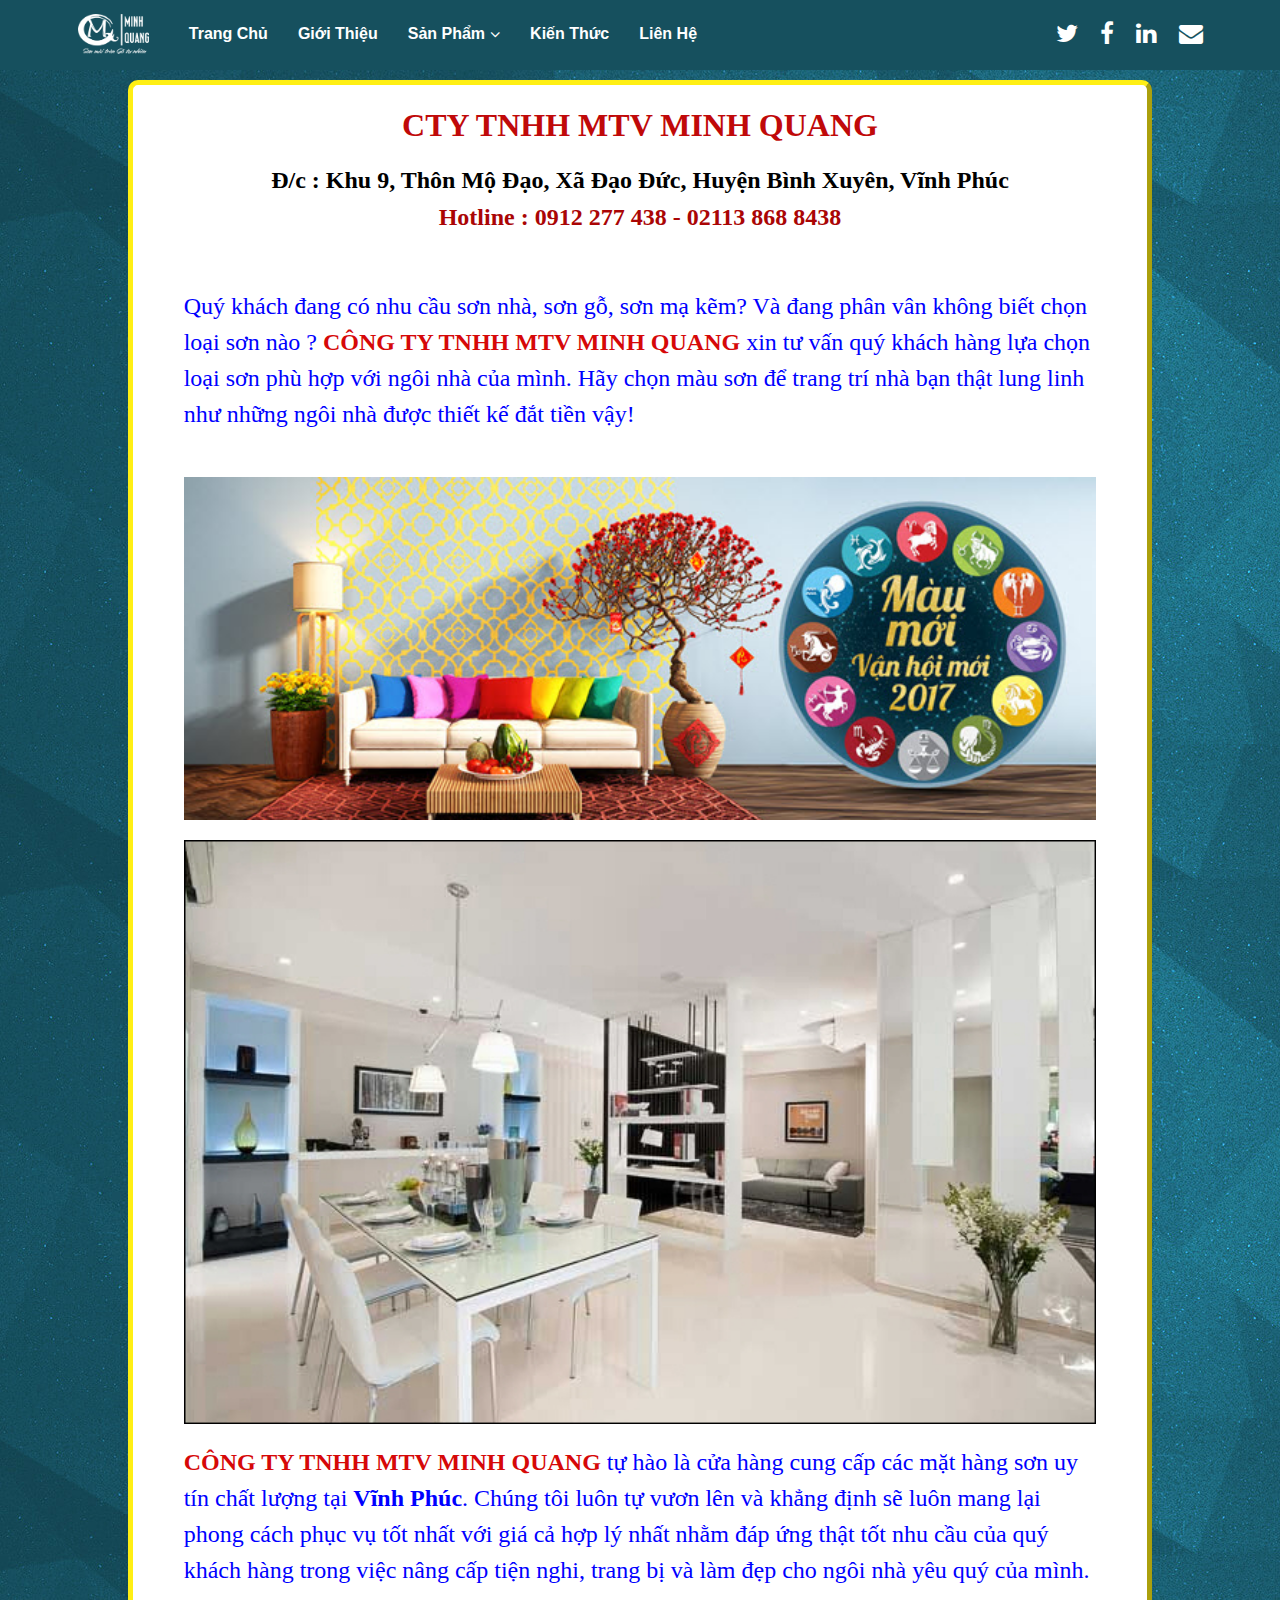
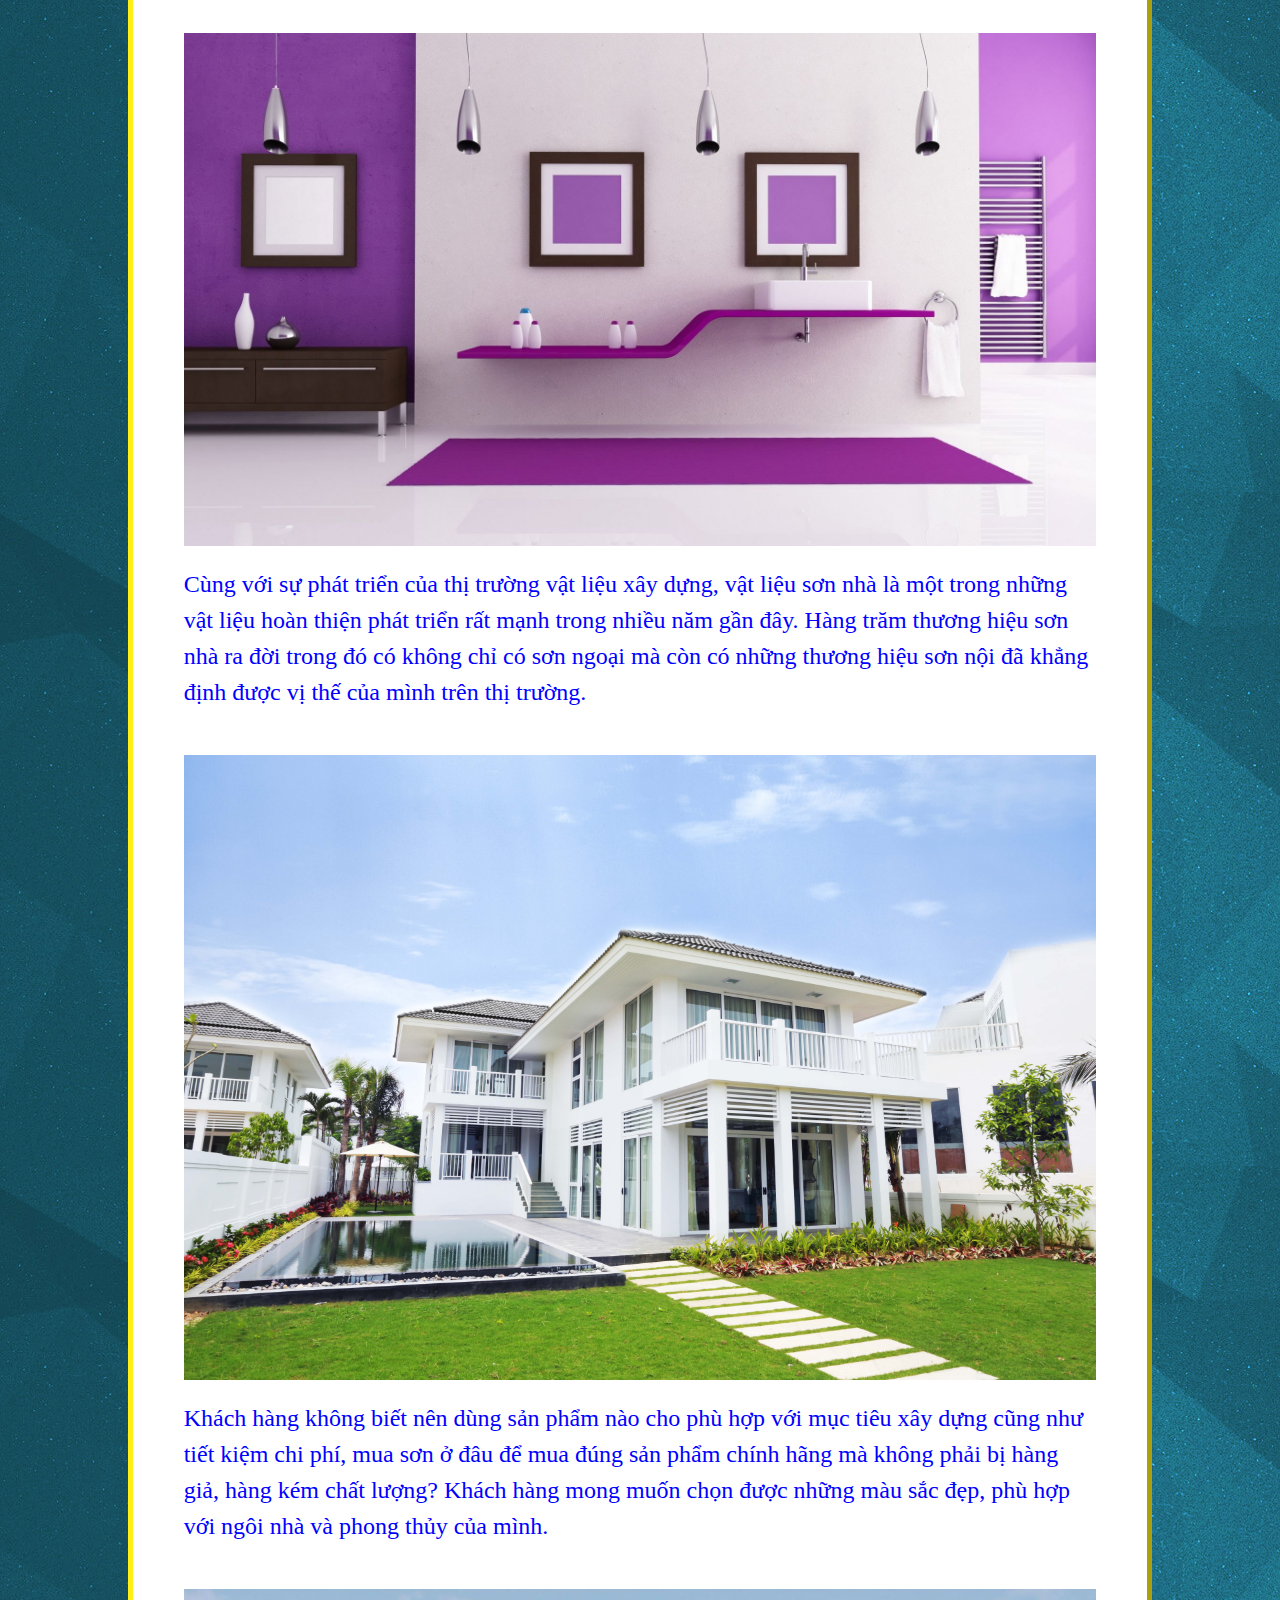
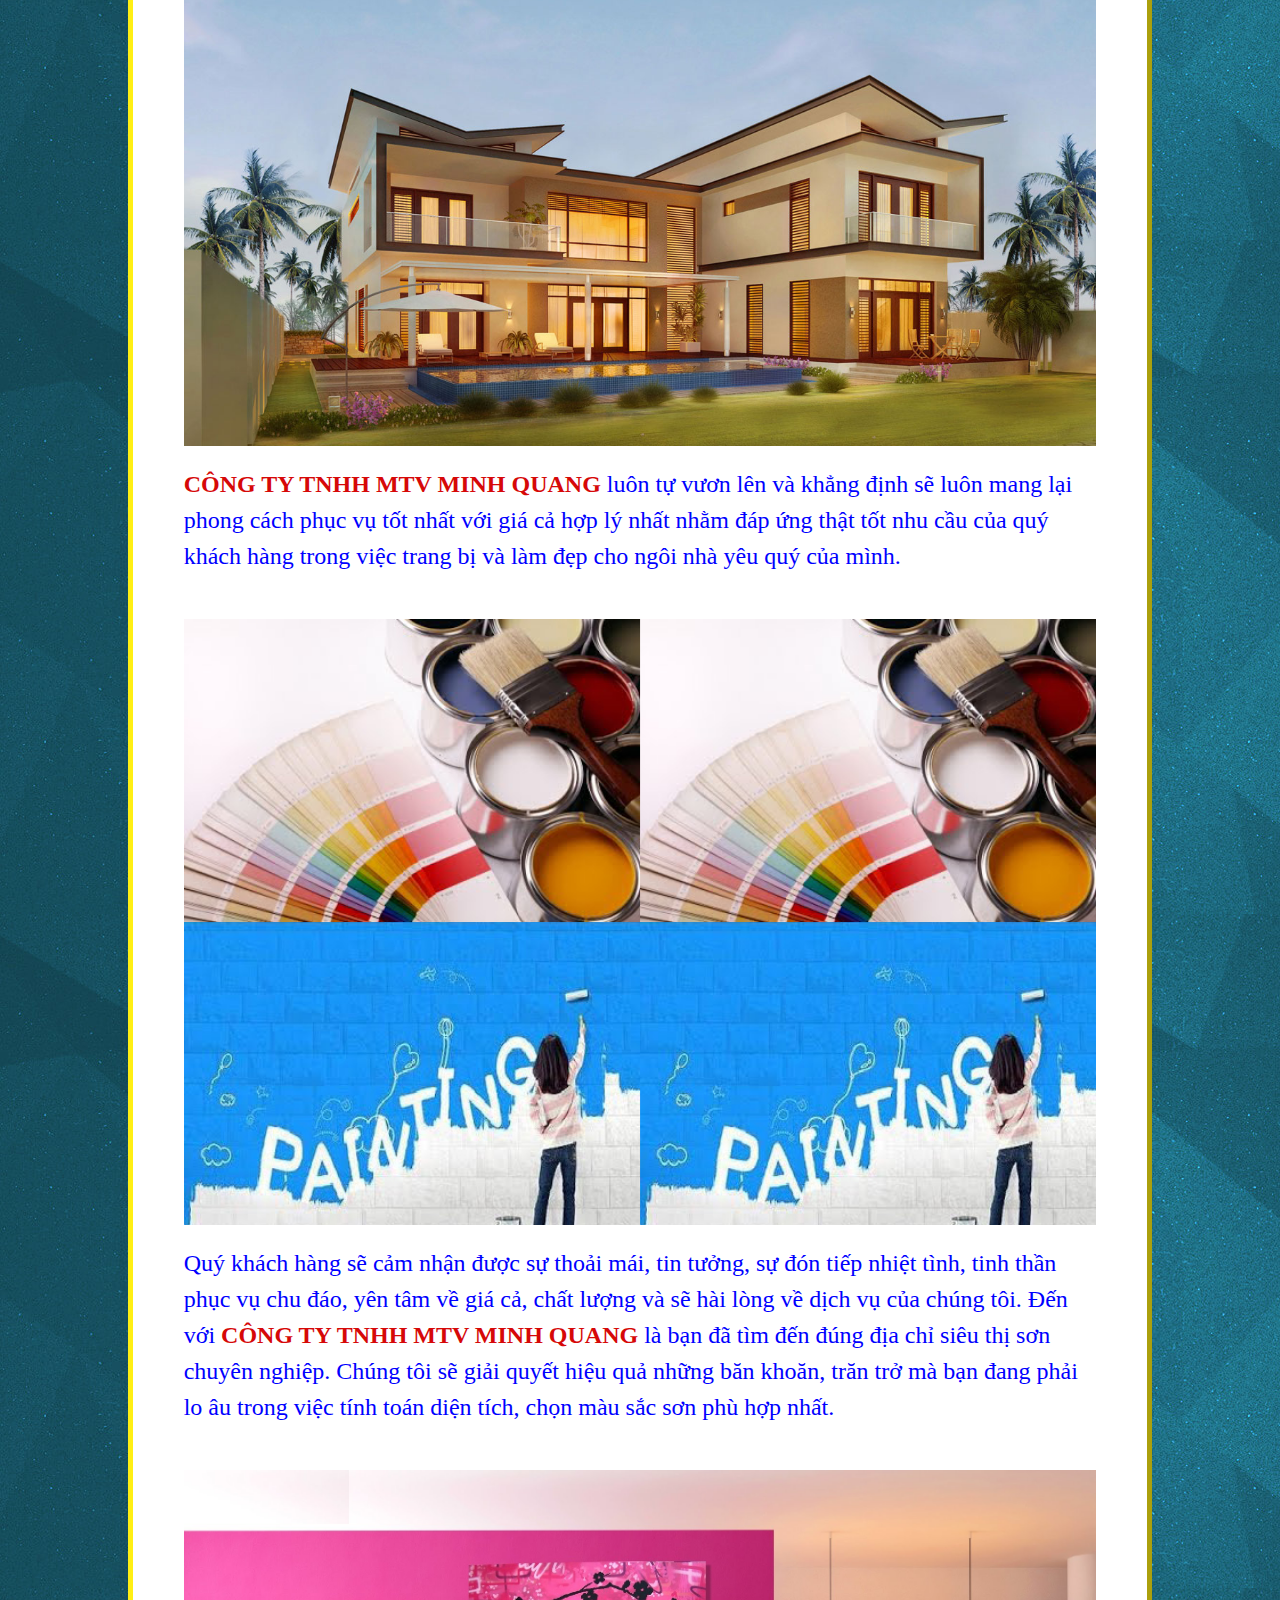
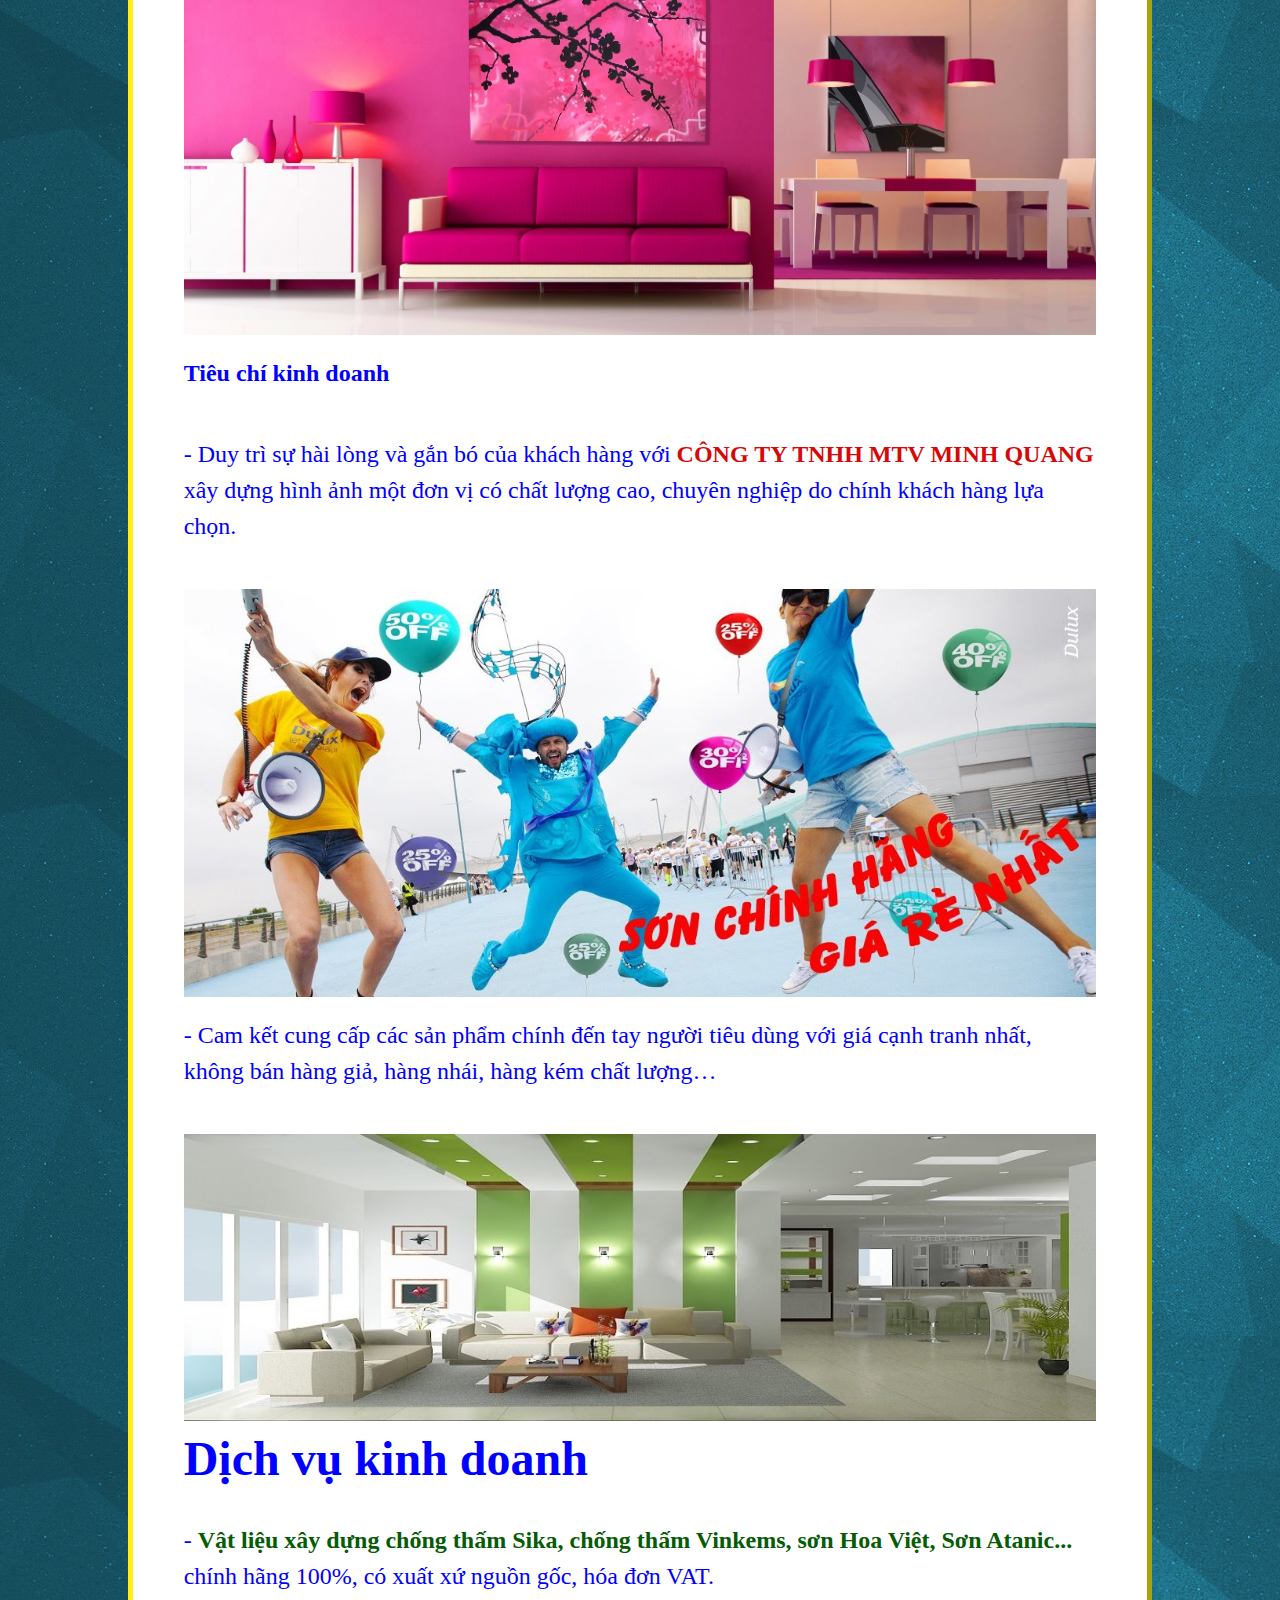
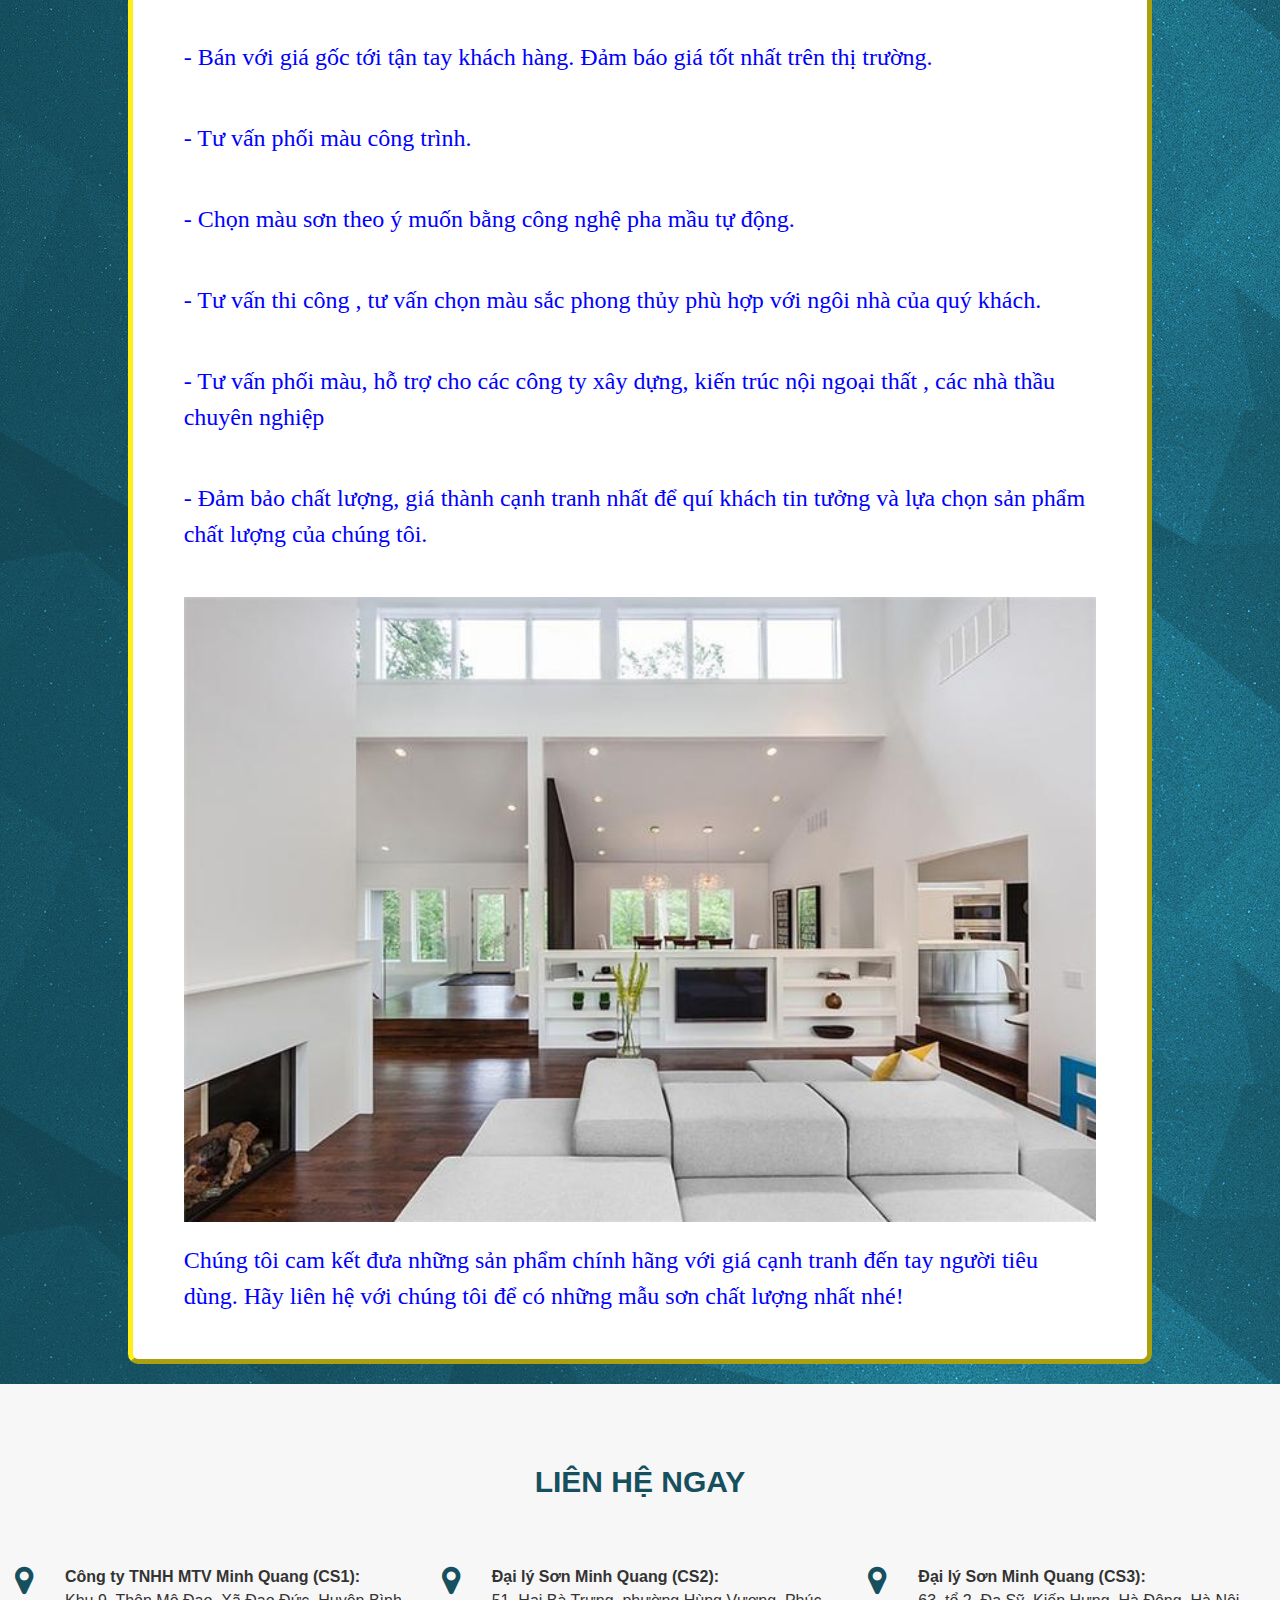
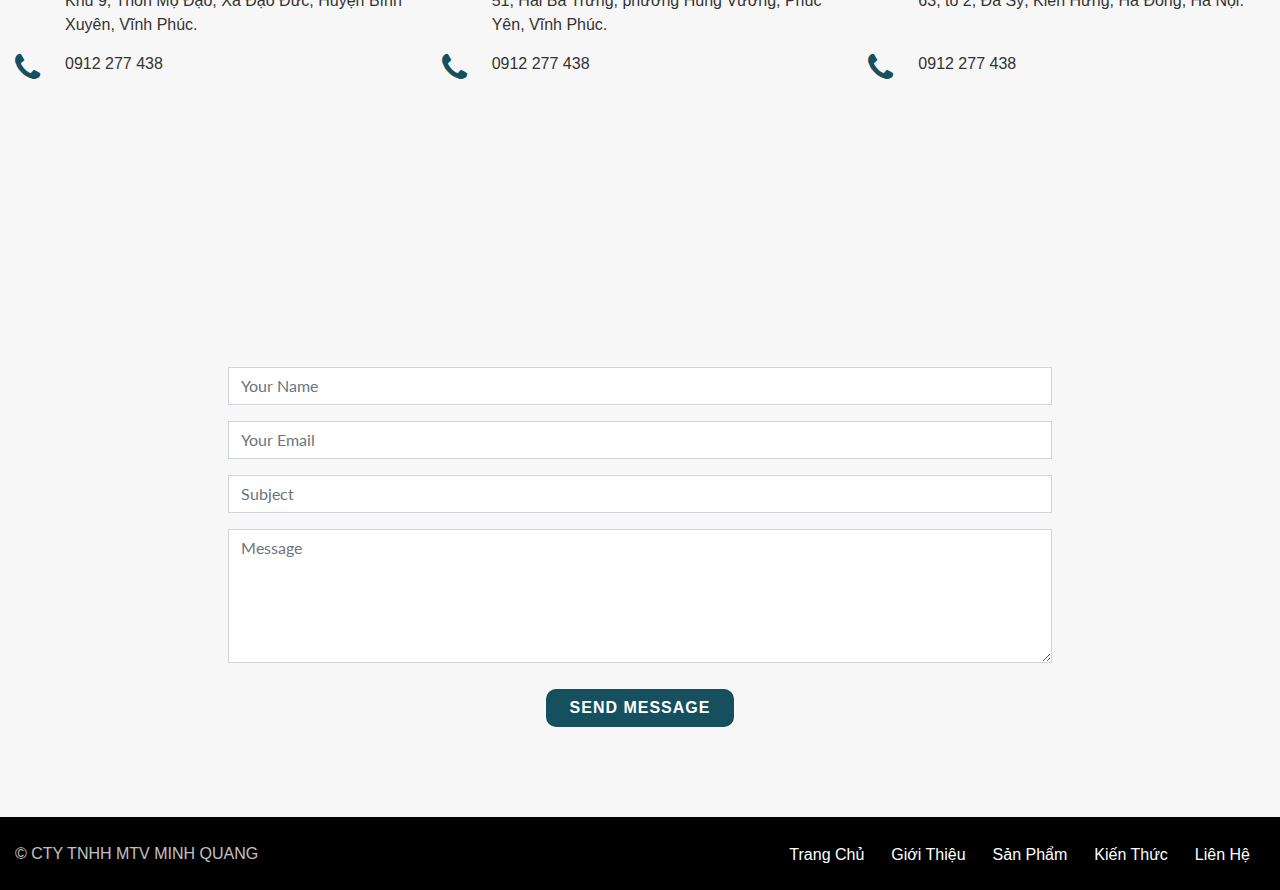
==== commit d2fb355a: "five commit" ====
--- a/about.html
+++ b/about.html
@@ -71,30 +71,30 @@
                             <a href="about.html">Giới Thiệu</a>
                         </li>
                         <!-- <li>
-                        <a href="#portfolio">Portfolio</a>
-                      </li> -->
+                              <a href="#portfolio">Portfolio</a>
+                            </li> -->
                         <li class="menu-has-children">
-                            <a href="">Sản Phẩm</a>
+                            <a href="product.html">Sản Phẩm</a>
                             <ul>
                                 <li>
+                                    <a href="product.html#sonmai">Sơn Mài</a>
+                                </li>
+                                <li>
                                     <a href="product.html#sika">Sơn Chống Thấm Sika</a>
-                                  </li>
-                                  <li>
+                                </li>
+                                <li>
+                                    <a href="product.html#vinkems">Sơn Chống Thấm Vinkems</a>
+                                </li>
+                                <li>
                                     <a href="product.html#sonhv">Sơn Hoa Việt</a>
-                                  </li>
-                                  <li>
+                                </li>
+                                <li>
                                     <a href="product.html#sonatanic">Sơn Atanic</a>
-                                  </li>
-                                <li>
-                                    <a href="#">Sơn Mài</a>
                                 </li>
                             </ul>
                         </li>
                         <li>
-                            <a href="#contact">Kiến Thức</a>
-                        </li>
-                        <li>
-                            <a href="#contact">Tin Tức</a>
+                            <a href="knowledge.html">Kiến Thức</a>
                         </li>
                         <li>
                             <a href="#contact">Liên Hệ</a>
@@ -132,7 +132,7 @@
                 <br>
                 <br>
                 <div style="text-align: left; margin: 0 5%">
-                    <p class="about-p">Quý khách đang có nhu cầu sơn nhà ? Và đang phân vân không biết chọn loại sơn nào ?
+                    <p class="about-p">Quý khách đang có nhu cầu sơn nhà, sơn gỗ, sơn mạ kẽm? Và đang phân vân không biết chọn loại sơn nào ?
                         <span class="redcom">CÔNG TY TNHH MTV MINH QUANG</span> xin tư vấn quý khách hàng lựa chọn loại sơn phù hợp với ngôi nhà
                         của mình. Hãy chọn màu sơn để trang trí nhà bạn thật lung linh như những ngôi nhà được thiết kế đắt
                         tiền vậy!
@@ -183,7 +183,7 @@
                     <img src="img/about-9.jpg" alt="" width="100%">
                     <p class="about-p" style="font-weight: bold; font-size: 3em">Dịch vụ kinh doanh</p>
                     <p class="about-p">-
-                        <span style="font-weight: bold; color: rgb(5, 92, 5)">Vật liệu xây dựng chống thấm CK, sơn Hoa Việt, Sơn Atanic...</span>
+                        <span style="font-weight: bold; color: rgb(5, 92, 5)">Vật liệu xây dựng chống thấm Sika, chống thấm Vinkems, sơn Hoa Việt, Sơn Atanic...</span>
                         chính hãng 100%, có xuất xứ nguồn gốc, hóa đơn VAT.
                     </p>
                     <p class="about-p">- Bán với giá gốc tới tận tay khách hàng. Đảm báo giá tốt nhất trên thị trường.</p>
@@ -203,70 +203,100 @@
     </div>
     <section id="contact">
         <div class="container">
-            <div class="row">
-                <div class="col-md-12 text-center">
-                    <h2 class="section-title">LIÊN HỆ NGAY</h2>
-                </div>
-            </div>
-
-            <div class="row justify-content-center">
-                <div class="col-lg-4 col-md-4">
-                    <div class="info">
-                        <div>
-                            <i class="fa fa-map-marker"></i>
-                            <p>
-                                <span style="font-weight: bold">Văn phòng 1:</span> Khu 9, Thôn Mộ Đạo, Xã Đạo Đức, Huyện Bình Xuyên, Vĩnh Phúc.</p>
-                            <p>
-                                <span style="font-weight: bold">Văn phòng 2:</span> Số 51 đường Hai Bà Trưng,
-                                <br>TP. Phúc Yên, Vĩnh Phúc.</p>
-                        </div>
-                        <div>
-                            <i class="fa fa-envelope"></i>
-                            <p style="font-weight: bold">minhquangvinhphuc.2014@gmail.com</p>
-                        </div>
-                        <div>
-                            <i class="fa fa-phone"></i>
-                            <p>
-                                <span style="font-weight: bold">– GĐ Mr. Hòa:</span> 0912 277 438</p>
-                            <p>
-                                <span style="font-weight: bold">– KTBH Ms. Nghĩa:</span> 0979 493 741</p>
-                        </div>
-                    </div>
-                </div>
-
-                <div class="col-lg-5 col-md-8">
-                    <div class="form">
-                        <div id="sendmessage">Your message has been sent. Thank you!</div>
-                        <div id="errormessage"></div>
-                        <form action="" method="post" role="form" class="contactForm">
-                            <div class="form-group">
-                                <input type="text" name="name" class="form-control" id="name" placeholder="Your Name" data-rule="minlen:4" data-msg="Please enter at least 4 chars"
-                                />
-                                <div class="validation"></div>
-                            </div>
-                            <div class="form-group">
-                                <input type="email" class="form-control" name="email" id="email" placeholder="Your Email" data-rule="email" data-msg="Please enter a valid email"
-                                />
-                                <div class="validation"></div>
-                            </div>
-                            <div class="form-group">
-                                <input type="text" class="form-control" name="subject" id="subject" placeholder="Subject" data-rule="minlen:4" data-msg="Please enter at least 8 chars of subject"
-                                />
-                                <div class="validation"></div>
-                            </div>
-                            <div class="form-group">
-                                <textarea class="form-control" name="message" rows="5" data-rule="required" data-msg="Please write something for us" placeholder="Message"></textarea>
-                                <div class="validation"></div>
-                            </div>
-                            <div class="text-center">
-                                <button type="submit">Send Message</button>
-                            </div>
-                        </form>
-                    </div>
-                </div>
-            </div>
-        </div>
-    </section>
+          <div class="row">
+            <div class="col-md-12 text-center">
+              <h2 class="section-title">LIÊN HỆ NGAY</h2>
+            </div>
+          </div>
+    
+          <div class="row justify-content-center">
+            <div class="col-lg-4 col-md-4">
+              <div class="info">
+                <div>
+                  <i class="fa fa-map-marker"></i>
+                  <p style="font-family: Arial, Helvetica, sans-serif">
+                    <span style="font-weight: bold"> Công ty TNHH MTV Minh Quang (CS1):</span>
+                    <br> Khu 9, Thôn Mộ Đạo, Xã Đạo Đức, Huyện Bình Xuyên, Vĩnh Phúc.</p>
+                  <div>
+                    <i class="fa fa-phone"></i>
+                    <p>
+                      <span style="font-weight: bold"></span> 0912 277 438</p>
+                  </div>
+                  <iframe src="https://www.google.com/maps/embed?pb=!1m18!1m12!1m3!1d3718.6160563717417!2d105.6676581144858!3d21.247068385666633!2m3!1f0!2f0!3f0!3m2!1i1024!2i768!4f13.1!3m3!1m2!1s0x3134fb999aaaaaab%3A0xa3a3bd44f1631a8f!2zQ8O0bmcgVHkgVE5ISCBN4buZdCBUaMOgbmggVmnDqm4gTWluaCBRdWFuZw!5e0!3m2!1svi!2s!4v1533351201281"
+                    width="100%" height="200px" frameborder="0" style="border: 10px; margin: 10px;" allowfullscreen></iframe>
+                </div>
+              </div>
+            </div>
+            <div class="col-lg-4 col-md-4">
+              <div class="info">
+                <div>
+                  <i class="fa fa-map-marker"></i>
+                  <p style="font-family: Arial, Helvetica, sans-serif">
+                    <span style="font-weight: bold">Đại lý Sơn Minh Quang (CS2):</span>
+                    <br> 51, Hai Bà Trưng, phường Hùng Vương, Phúc Yên, Vĩnh Phúc.</p>
+                  <div>
+                    <i class="fa fa-phone"></i>
+                    <p>
+                      <span style="font-weight: bold"></span> 0912 277 438</p>
+                  </div>
+                  <iframe src="https://www.google.com/maps/embed?pb=!1m18!1m12!1m3!1d3719.0141598984496!2d105.70756311493601!3d21.231287085888955!2m3!1f0!2f0!3f0!3m2!1i1024!2i768!4f13.1!3m3!1m2!1s0x0%3A0xbdfe09e5c2bf16f8!2zxJDhuqFpIEzDvSBTxqFuIE1pbmggUXVhbmc!5e0!3m2!1svi!2s!4v1533654181855"
+                    width="100%" height="200px" frameborder="0" style="border: 10px; margin: 10px;" allowfullscreen></iframe>
+                </div>
+    
+              </div>
+            </div>
+            <div class="col-lg-4 col-md-4">
+              <div class="info">
+                <div>
+                  <i class="fa fa-map-marker"></i>
+                  <p style="font-family: Arial, Helvetica, sans-serif">
+                    <span style="font-weight: bold">Đại lý Sơn Minh Quang (CS3):</span>
+                    <br> 63, tổ 2, Đa Sỹ, Kiến Hưng, Hà Đông, Hà Nội. <br>&nbsp;</p>
+                  <div>
+                    <i class="fa fa-phone"></i>
+                    <p>
+                      <span style="font-weight: bold"></span> 0912 277 438</p>
+                  </div>
+                  <iframe src="https://www.google.com/maps/embed?pb=!1m18!1m12!1m3!1d3725.7719881379385!2d105.78048841550616!3d20.961669886034677!2m3!1f0!2f0!3f0!3m2!1i1024!2i768!4f13.1!3m3!1m2!1s0x3135ad2ca92eb78b%3A0x623270da71f77d66!2zNjMgxJBhIFN5zIMsIEtp4bq_biBIxrBuZywgSMOgIMSQw7RuZywgSMOgIE7hu5lpLCBWaeG7h3QgTmFt!5e0!3m2!1svi!2s!4v1533805659713"
+                    width="100%" height="200px" frameborder="0" style="border: 10px; margin: 10px;" allowfullscreen></iframe>
+                </div>
+    
+              </div>
+            </div>
+          </div>
+          <div class="row justify-content-center" style="margin-top: 50px">
+            <div class="col-lg-8 col-md-8">
+              <div class="form">
+                <div id="sendmessage">Your message has been sent. Thank you!</div>
+                <div id="errormessage"></div>
+                <form action="" method="post" role="form" class="contactForm">
+                  <div class="form-group">
+                    <input type="text" name="name" class="form-control" id="name" placeholder="Your Name" data-rule="minlen:4" data-msg="Please enter at least 4 chars"
+                    />
+                    <div class="validation"></div>
+                  </div>
+                  <div class="form-group">
+                    <input type="email" class="form-control" name="email" id="email" placeholder="Your Email" data-rule="email" data-msg="Please enter a valid email"
+                    />
+                    <div class="validation"></div>
+                  </div>
+                  <div class="form-group">
+                    <input type="text" class="form-control" name="subject" id="subject" placeholder="Subject" data-rule="minlen:4" data-msg="Please enter at least 8 chars of subject"
+                    />
+                    <div class="validation"></div>
+                  </div>
+                  <div class="form-group">
+                    <textarea class="form-control" name="message" rows="5" data-rule="required" data-msg="Please write something for us" placeholder="Message"></textarea>
+                    <div class="validation"></div>
+                  </div>
+                  <div class="text-center">
+                    <button type="submit">Send Message</button>
+                  </div>
+                </form>
+              </div>
+            </div>
+          </div>
+      </section>
 
     <footer class="site-footer">
         <div class="bottom">
@@ -290,15 +320,11 @@
                             </li>
 
                             <li class="list-inline-item">
-                                <a href="#features">Sản Phẩm</a>
-                            </li>
-
-                            <li class="list-inline-item">
-                                <a href="#awards">Kiến Thức</a>
-                            </li>
-
-                            <li class="list-inline-item">
-                                <a href="#contact">Tin Tức</a>
+                                <a href="product.html">Sản Phẩm</a>
+                            </li>
+
+                            <li class="list-inline-item">
+                                <a href="knowledge.html">Kiến Thức</a>
                             </li>
 
                             <li class="list-inline-item">
